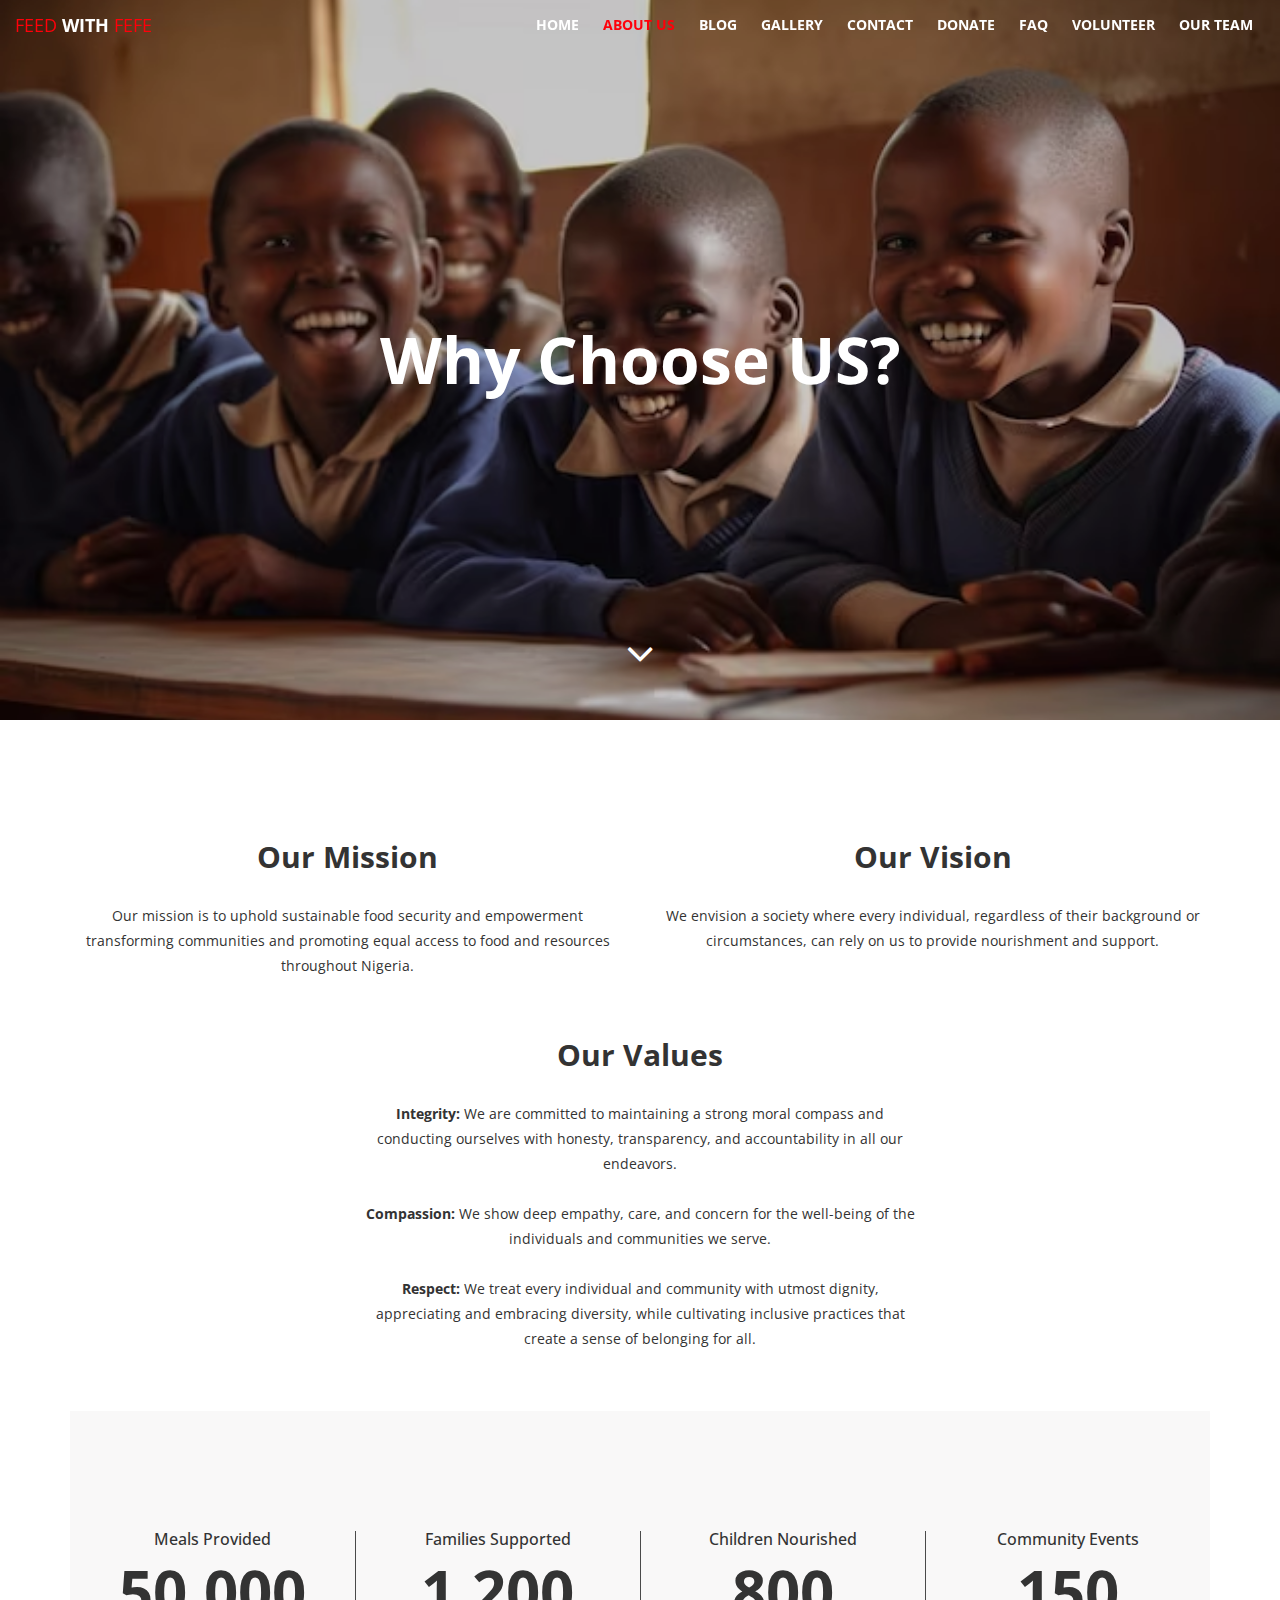
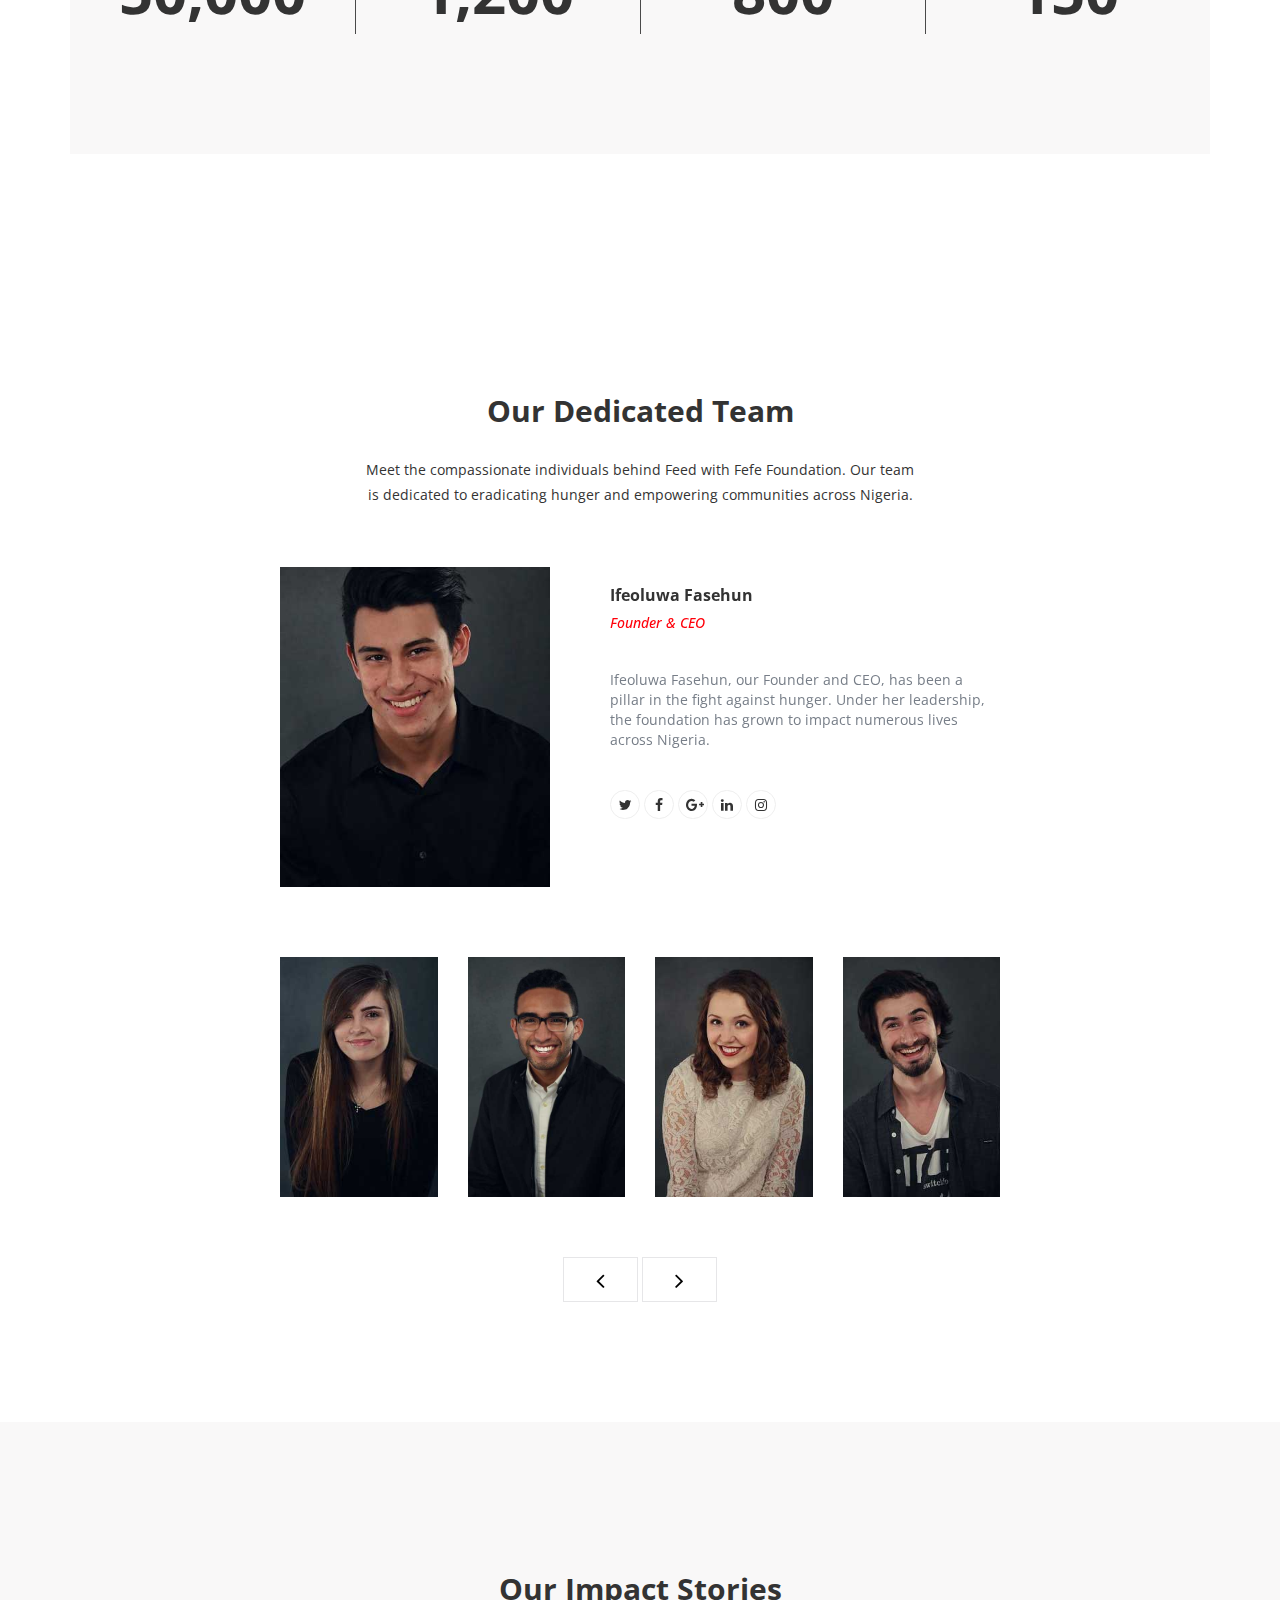
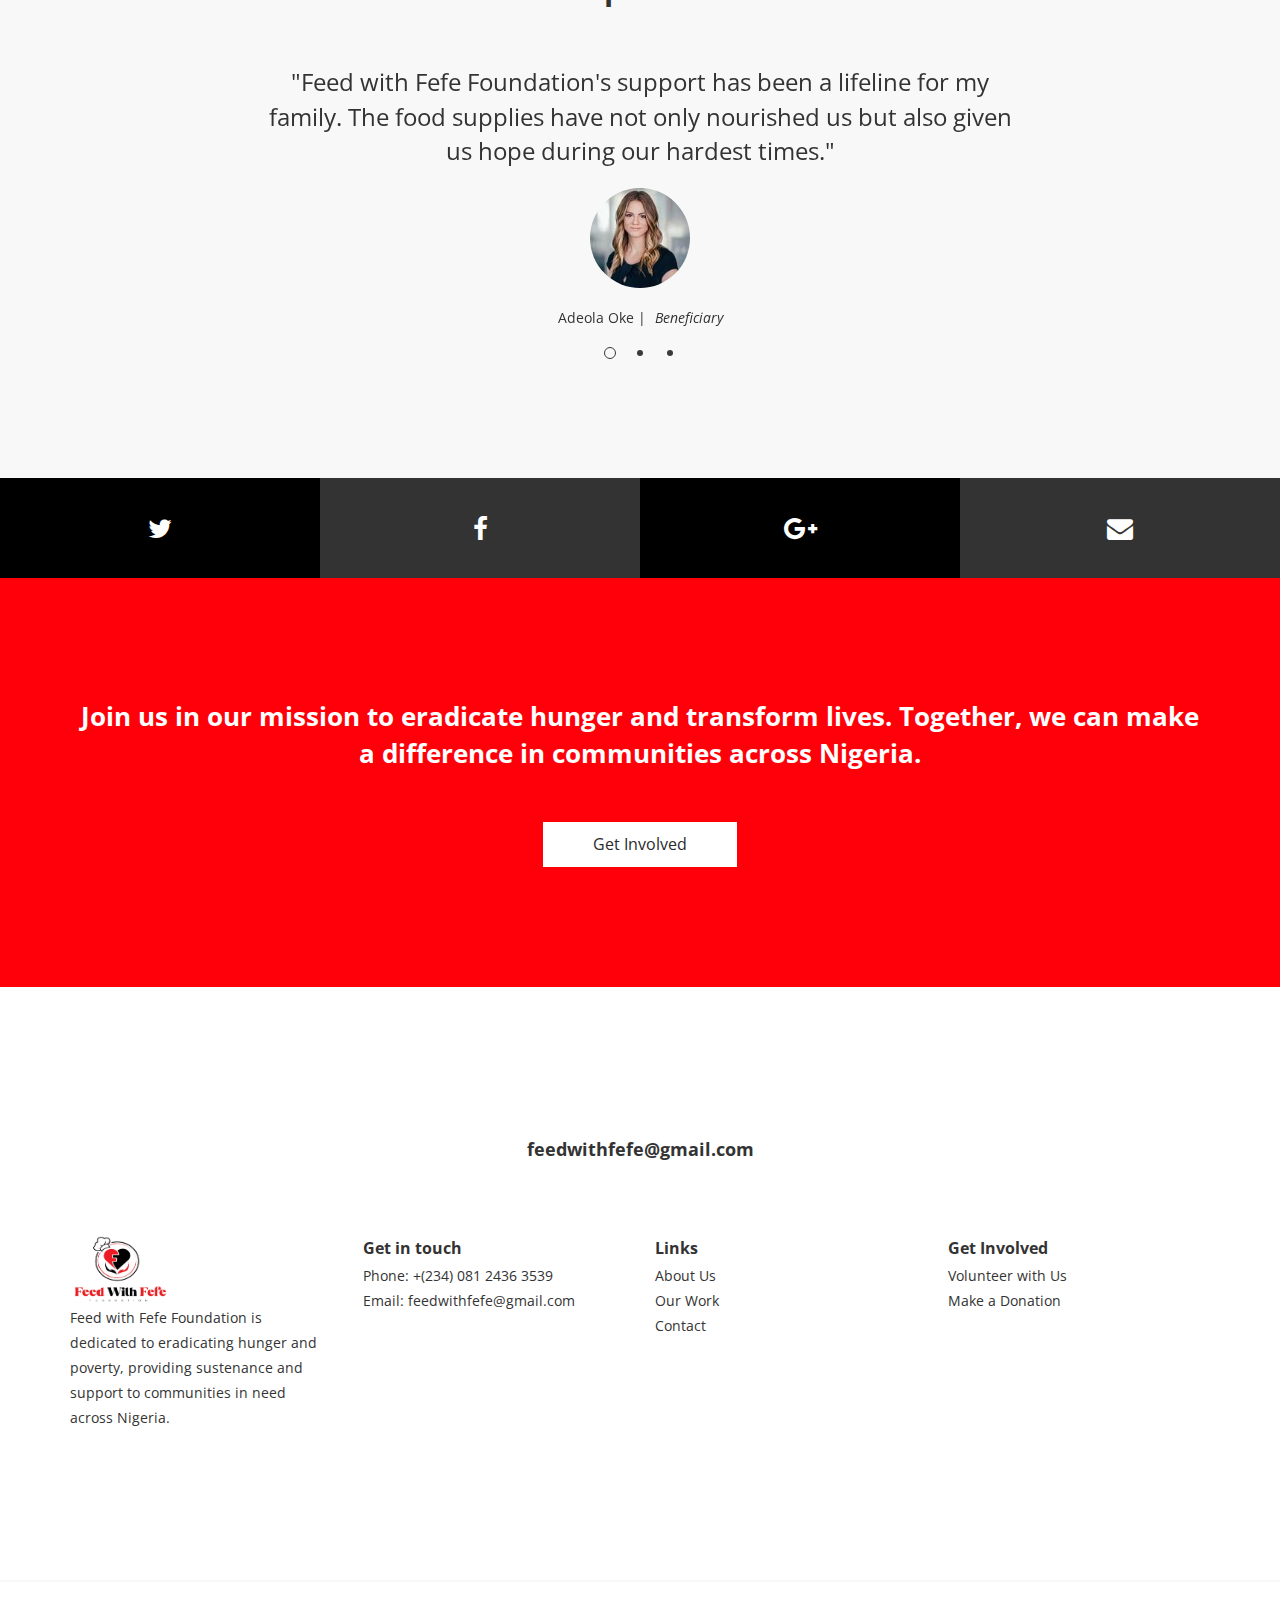
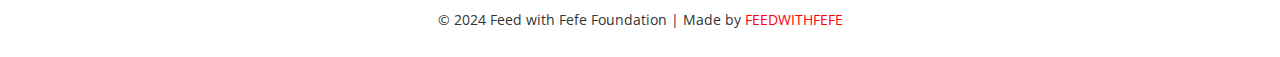
==== about-us.html @ 996eb29f "new file" ====
<!DOCTYPE html>
<html lang="en">

<head>

    <!-- Basic Page Needs
    ================================================== -->
    <meta http-equiv="Content-Type" content="text/html; charset=utf-8">
    <meta http-equiv="X-UA-Compatible" content="IE=edge">

    <title>About Us | FEEDWITHFEFE</title>

    <meta name="description" content="VentureBridge">
    <meta name="keywords" content="html, css, twitter bootstrap, javascript, jquery, responsive">

    <!-- Mobile Specific Metas
    ================================================== -->
    <meta name="viewport" content="width=device-width, minimum-scale=1.0, maximum-scale=1.0">
    <meta name="apple-mobile-web-app-capable" content="yes">

    <!-- Fonts -->
    <link href='http://fonts.googleapis.com/css?family=Open+Sans:400,300,600,700' rel='stylesheet' type='text/css'>
    <link rel="stylesheet" href="http://cdnjs.cloudflare.com/ajax/libs/font-awesome/4.4.0/css/font-awesome.min.css">

    <!-- Favicon
    ================================================== -->
    <link rel="apple-touch-icon" sizes="180x180" href="assets/img/apple-touch-icon.png">
    <link rel="icon" type="image/png" sizes="16x16" href="assets/img/favicon.png">

    <!-- Stylesheets
    ================================================== -->
    <!-- Bootstrap core CSS -->
    <link href="assets/css/bootstrap.min.css" rel="stylesheet">

    <!-- Custom styles for this template -->
    <link href="assets/css/style.css" rel="stylesheet">
    <link href="assets/css/responsive.css" rel="stylesheet">
    <link href="assets/css/colors.css" rel="stylesheet">

    <!-- HTML5 shim and Respond.js IE8 support of HTML5 elements and media queries -->
    <!--[if lt IE 9]>
    <script src="https://oss.maxcdn.com/libs/html5shiv/3.7.0/html5shiv.js"></script>
    <script src="https://oss.maxcdn.com/libs/respond.js/1.4.2/respond.min.js"></script>
    <![endif]-->

</head>

<body>

    <header id="masthead" class="site-header" data-anchor-target=".hero"
        data-top="background: rgba(59,58,54,0); border-bottom-color: rgba(226,226,226,0);"
        data-top-bottom="background: rgba(59,58,54,1); border-bottom-color: rgba(226,226,226,1);">

        <nav id="primary-navigation" class="site-navigation">

            <div class="container-fluid">

                <div class="navbar-header">

                    <a href="index.html" class="site-title yellow-text">Feed <span class="white-text">With </span>
                        Fefe</a>
                </div><!-- /.navbar-header -->


                <div class="main-menu" id="perfect-navbar-collapse">

                    <ul class="nav navbar-nav navbar-right">

                        <li><a href="index.html">Home</a></li>
                        <li class="active"><a href="about-us.html">About Us</a></li>
                        <li ><a href="blog.html">BLOG</a></li>

                        <li ><a href="portfolio.html">gallery</a></li>

                        <li><a href="contact.html">Contact</a></li>
                        <li class=""><a href="donate.html">Donate</a></li>
                        <li class=""><a href="FAQ.html">FAQ</a></li>
                        <li class=""><a href="volunteer.html">Volunteer</a></li>
                        <li class=""><a href="Our-team.html">Our team</a></li>
                     
                    </ul><!-- /.navbar-nav -->

                </div><!-- /.navbar-collapse -->

            </div>

        </nav><!-- /.site-navigation -->

    </header><!-- /#masthead -->

    <div class="hero hero-max-720 hero-about-us background-overlay">

        <div class="hero-text">
            <h1 class="white-text">Why Choose US?</h1>
        </div> <!-- /.hero-text -->
        <div class="hero-arrow">
            <a class="scrollTo" href="#"><i class="fa fa-angle-down" aria-hidden="true"></i></a>
        </div><!-- /.hero-arrow -->

    </div><!-- /.hero -->

    <main id="main" class="site-main">

        <section class="site-section-small section-who-we-are">
            <div class="container">
                <div class="row text-center">
                    <div class="col-sm-6">
                        <h2 class="section-title">Our Mission</h2>
                        <p class="section-text">Our mission is to uphold sustainable food security and empowerment
                            transforming
                            communities and promoting equal access to food and resources throughout Nigeria.
                        </p>
                    </div>

                    <div class="col-sm-6">
                        <h2 class="section-title">Our Vision</h2>
                        <p class="section-text">We envision a society where every individual, regardless of their
                            background or
                            circumstances, can rely on us to provide nourishment and support.</p>
                    </div>
                </div>

                <!-- Values Section -->
                <div class="row text-center">
                    <div class="col-sm-12">
                        <h2 class="section-title">Our Values</h2>
                        <p class="section-text"><strong>Integrity:</strong> We are committed to maintaining a strong
                            moral compass
                            and conducting ourselves with honesty, transparency, and accountability in all our
                            endeavors.<br><br>
                            <strong>Compassion:</strong> We show deep empathy, care, and concern for the
                            well-being of the individuals and communities we serve.<br><br>
                            <strong>Respect:</strong> We treat every individual and community with utmost
                            dignity, appreciating and embracing diversity, while cultivating inclusive practices
                            that create a sense of belonging for all.
                        </p>
                    </div>
                </div>

                <!-- Counters Section -->
                <section class="site-section-small section-counters light-gray-bg text-center">
                    <div class="container-fluid">
                        <div class="row">
                            <!-- Meals Provided -->
                            <div class="col-sm-3 col-xs-6 counter-line">
                                <h4 class="small-title">Meals Provided</h4>
                                <p class="counter" data-to="50000" data-speed="2000">50,000</p>
                            </div><!-- /.counter-item -->
        
                            <!-- Families Supported -->
                            <div class="col-sm-3 col-xs-6 counter-line">
                                <h4 class="small-title">Families Supported</h4>
                                <p class="counter" data-to="1200" data-speed="2000">1,200</p>
                            </div><!-- /.counter-item -->
        
                            <!-- Children Nourished -->
                            <div class="col-sm-3 col-xs-6 counter-line">
                                <h4 class="small-title">Children Nourished</h4>
                                <p class="counter" data-to="800" data-speed="2000">800</p>
                            </div><!-- /.counter-item -->
        
                            <!-- Community Events -->
                            <div class="col-sm-3 col-xs-6 counter-line">
                                <h4 class="small-title">Community Events</h4>
                                <p class="counter" data-to="150" data-speed="2000">150</p>
                            </div><!-- /.counter-item -->
                        </div>
                    </div>
        
        
                </section><!-- /.section-counters -->
        
            </div>
        </section><!-- /.section-who-we-are -->

        <section class="site-section-small section-team">

            <div class="container">

                <div class="text-center">
                    <h3 class="section-title">Our Dedicated Team</h3>
                    <p class="section-text">Meet the compassionate individuals behind Feed with Fefe Foundation. Our
                        team is dedicated to eradicating hunger and empowering communities across Nigeria.</p>
                </div>

                <div class="row">

                    <div class="col-md-8 col-md-offset-2">
                        <div class="carousel carousel-sync one-slide-slider slide" id="oneSlideSlider">
                            <div class="carousel-inner">
                                <div class="item active">
                                    <div class="col-sm-12">
                                        <div class="team-member">
                                            <div class="team-member-img">
                                                <img class="img-carousel" src="assets/img/employee-1.jpg" alt="">
                                            </div><!-- /.team-member-img -->
                                            <div class="team-member-info">
                                                <h4 class="team-member-name">Ifeoluwa Fasehun</h4>
                                                <h5 class="team-member-position">Founder & CEO</h5>
                                                <p class="team-member-text">Ifeoluwa Fasehun, our Founder and CEO, has
                                                    been a pillar in the fight against hunger. Under her leadership, the
                                                    foundation has grown to impact numerous lives across Nigeria.</p>

                                                <div class="social-links">
                                                    <a class="twitter-bg" href="#"><i class="fa fa-twitter"></i></a>
                                                    <a class="facebook-bg" href="#"><i class="fa fa-facebook"></i></a>
                                                    <a class="google-plus-bg" href="#"><i
                                                            class="fa fa-google-plus"></i></a>
                                                    <a class="linkedin-bg" href="#"><i class="fa fa-linkedin"></i></a>
                                                    <a class="instagram-bg" href="#"><i class="fa fa-instagram"></i></a>
                                                </div><!-- /.social-links -->
                                            </div><!-- /.team-member-info -->
                                        </div><!-- /.team-member -->
                                    </div>
                                </div><!-- /.item -->
                                <div class="item">
                                    <div class="col-sm-12">
                                        <div class="team-member">
                                            <div class="team-member-img">
                                                <img class="img-carousel" src="assets/img/employee-2.jpg" alt="">
                                            </div><!-- /.team-member-img -->
                                            <div class="team-member-info">
                                                <h4 class="team-member-name">Chinedu Okoro </h4>
                                                <h5 class="team-member-position">Director of Operations
                                                </h5>
                                                <p class="team-member-text">Oversees day-to-day operations, ensuring
                                                    effective program execution and resource management.</p>
                                                <div class="social-links">
                                                    <a class="twitter-bg" href="#"><i class="fa fa-twitter"></i></a>
                                                    <a class="facebook-bg" href="#"><i class="fa fa-facebook"></i></a>
                                                    <a class="google-plus-bg" href="#"><i
                                                            class="fa fa-google-plus"></i></a>
                                                    <a class="linkedin-bg" href="#"><i class="fa fa-linkedin"></i></a>
                                                    <a class="instagram-bg" href="#"><i class="fa fa-instagram"></i></a>
                                                </div><!-- /.social-links -->
                                            </div><!-- /.team-member-info -->
                                        </div><!-- /.team-member -->
                                    </div>
                                </div><!-- /.item -->
                                <div class="item">
                                    <div class="col-sm-12">
                                        <div class="team-member">
                                            <div class="team-member-img">
                                                <img class="img-carousel" src="assets/img/employee-4.jpg" alt="">
                                            </div><!-- /.team-member-img -->
                                            <div class="team-member-info">
                                                <h4 class="team-member-name">Aisha Bello </h4>
                                                <h5 class="team-member-position"> Head of Community Engagement</h5>
                                                <p class="team-member-text">Fosters relationships with local
                                                    communities,
                                                    coordinates outreach programs, and manages volunteer activities.</p>
                                                <div class="social-links">
                                                    <a class="twitter-bg" href="#"><i class="fa fa-twitter"></i></a>
                                                    <a class="facebook-bg" href="#"><i class="fa fa-facebook"></i></a>
                                                    <a class="google-plus-bg" href="#"><i
                                                            class="fa fa-google-plus"></i></a>
                                                    <a class="linkedin-bg" href="#"><i class="fa fa-linkedin"></i></a>
                                                    <a class="instagram-bg" href="#"><i class="fa fa-instagram"></i></a>
                                                </div><!-- /.social-links -->
                                            </div><!-- /.team-member-info -->
                                        </div><!-- /.team-member -->
                                    </div>
                                </div><!-- /.item -->
                                <div class="item">
                                    <div class="col-sm-12">
                                        <div class="team-member">
                                            <div class="team-member-img">
                                                <img class="img-carousel" src="assets/img/employee-3.jpg" alt="">
                                            </div><!-- /.team-member-img -->
                                            <div class="team-member-info">
                                                <h4 class="team-member-name">Tolu Adeyemi </h4>
                                                <h5 class="team-member-position"> Chief Financial Officer</h5>
                                                <p class="team-member-text">Manages the organization's finances,
                                                    including budgeting, fundraising, and financial planning.</p>
                                                <div class="social-links">
                                                    <a class="twitter-bg" href="#"><i class="fa fa-twitter"></i></a>
                                                    <a class="facebook-bg" href="#"><i class="fa fa-facebook"></i></a>
                                                    <a class="google-plus-bg" href="#"><i
                                                            class="fa fa-google-plus"></i></a>
                                                    <a class="linkedin-bg" href="#"><i class="fa fa-linkedin"></i></a>
                                                    <a class="instagram-bg" href="#"><i class="fa fa-instagram"></i></a>
                                                </div><!-- /.social-links -->
                                            </div><!-- /.team-member-info -->
                                        </div><!-- /.team-member -->
                                    </div>
                                </div><!-- /.item -->
                                <div class="item">
                                    <div class="col-sm-12">
                                        <div class="team-member">
                                            <div class="team-member-img">
                                                <img class="img-carousel" src="assets/img/employee-5.jpg" alt="">
                                            </div><!-- /.team-member-img -->
                                            <div class="team-member-info">
                                                <h4 class="team-member-name"> Ngozi Eze
                                                </h4>
                                                <h5 class="team-member-position">Director of Development and
                                                    Sustainability
                                                </h5>
                                                <p class="team-member-text">ocuses on strategic planning for long-term
                                                    sustainability, including partnerships, development projects, and
                                                    innovative initiatives.
                                                </p>
                                                <div class="social-links">
                                                    <a class="twitter-bg" href="#"><i class="fa fa-twitter"></i></a>
                                                    <a class="facebook-bg" href="#"><i class="fa fa-facebook"></i></a>
                                                    <a class="google-plus-bg" href="#"><i
                                                            class="fa fa-google-plus"></i></a>
                                                    <a class="linkedin-bg" href="#"><i class="fa fa-linkedin"></i></a>
                                                    <a class="instagram-bg" href="#"><i class="fa fa-instagram"></i></a>
                                                </div><!-- /.social-links -->
                                            </div><!-- /.team-member-info -->
                                        </div><!-- /.team-member -->
                                    </div>
                                </div><!-- /.item -->
                            </div><!-- /.carousel-inner -->
                        </div><!-- /.carousel -->
                    </div>

                    <div class="col-md-8 col-md-offset-2 hidden-xs">
                        <div class="carousel carousel-sync four-slides-slider multi-item-carousel slide"
                            data-interval="false" id="fourSlidesSlider">
                            <div class="carousel-inner">
                                <div class="item active">
                                    <div class="col-sm-4 col-md-3">
                                        <img src="assets/img/employee-2.jpg" alt="" class="img-carousel">
                                    </div>
                                </div><!-- /.item -->
                                <div class="item">
                                    <div class="col-sm-4 col-md-3">
                                        <img src="assets/img/employee-3.jpg" alt="" class="img-carousel">
                                    </div>
                                </div><!-- /.item -->
                                <div class="item">
                                    <div class="col-sm-4 col-md-3">
                                        <img src="assets/img/employee-4.jpg" alt="" class="img-carousel">
                                    </div>
                                </div><!-- /.item -->
                                <div class="item">
                                    <div class="col-sm-4 col-md-3">
                                        <img src="assets/img/employee-5.jpg" alt="" class="img-carousel">
                                    </div>
                                </div><!-- /.item -->
                                <div class="item">
                                    <div class="col-sm-4 col-md-3">
                                        <img src="assets/img/employee-1.jpg" alt="" class="img-carousel">
                                    </div>
                                </div><!-- /.item -->
                            </div><!-- /.carousel-inner -->
                        </div><!-- /.multi-item-carousel -->
                    </div>

                    <div class="col-md-12">

                        <div class="multi-item-controls text-center">
                            <a href="#fourSlidesSlider" class="left btn btn-gray-border carousel-control"
                                data-slide="prev"><i class="fa fa-angle-left" aria-hidden="true"></i>
                            </a>
                            <a href="#fourSlidesSlider" class="right btn btn-gray-border carousel-control"
                                data-slide="next"><i class="fa fa-angle-right" aria-hidden="true"></i>
                            </a>
                        </div><!-- /.multi-item-controls -->

                    </div>

                </div>

            </div>

        </section><!-- /.section-team -->


        <section class="site-section section-clients-2 light-gray-bg">
            <div class="container text-center">
                <h3 class="section-title mb-30">Our Impact Stories</h3>
                <div class="row">
                    <div class="section-clients-2-testimonials">
                        <!-- Testimonial 1 -->
                        <div class="col-md-12">
                            <div class="testimonial-content">
                                <p>"Feed with Fefe Foundation's support has been a lifeline for my family. The food supplies have not only nourished us but also given us hope during our hardest times."</p>
                                <img src="assets/img/testimonial-1.jpg" alt="Beneficiary Testimonial">
                                <div class="testimonial-owner">
                                    <p>Adeola Oke |</p>
                                    <p class="italic-text"> Beneficiary</p>
                                </div>
                            </div>
                        </div>
        
                        <!-- Testimonial 2 -->
                        <div class="col-md-12">
                            <div class="testimonial-content">
                                <p>"Volunteering with Feed with Fefe has been an incredibly rewarding experience. Seeing the smiles we bring to children's faces is truly heartwarming."</p>
                                <img src="assets/img/testimonial-2.jpg" alt="Volunteer Testimonial">
                                <div class="testimonial-owner">
                                    <p>Chukwudi Ibe |</p>
                                    <p class="italic-text"> Volunteer</p>
                                </div>
                            </div>
                        </div>
        
                        <!-- Testimonial 3 -->
                        <div class="col-md-12">
                            <div class="testimonial-content">
                                <p>"Partnering with Feed with Fefe has allowed us to extend our reach to more communities. Their dedication to eradicating hunger aligns perfectly with our goals."</p>
                                <img src="assets/img/testimonial-2.jpg" alt="Volunteer Testimonial">
                                <div class="testimonial-owner">
                                    <p>Amara Nwankwo |</p>
                                    <p class="italic-text"> Partner Organization</p>
                                </div>
                            </div>
                        </div>
                    </div><!-- /.testimonials -->
                </div>
            </div>
        </section><!-- /.section-clients-2 -->
        
        <section class="social-networks">

            <div class="container-fluid">

                <div class="row">

                    <a class="white-text black-bg twitter-bg" href="#"><i class="fa fa-twitter"
                            aria-hidden="true"></i></a>
                    <a class="white-text gray-bg facebook-bg" href="#"><i class="fa fa-facebook"
                            aria-hidden="true"></i></a>
                    <a class="white-text black-bg google-plus-bg" href="#"><i class="fa fa-google-plus"
                            aria-hidden="true"></i></a>
                    <a class="white-text gray-bg message-bg" href="#"><i class="fa fa-envelope"
                            aria-hidden="true"></i></a>

                </div>

            </div>

        </section><!-- /.social-networks -->

    </main><!-- /.site-main -->
    <section class="site-section-small section-work-with-us yellow-bg text-center">
        <div class="container">
            <p class="section-title-small white-text mb-50">Join us in our mission to eradicate hunger and transform
                lives. Together, we can make a difference in communities across Nigeria.</p>
                <a class="btn" href="volunteer.html">Get Involved</a>
        </div>
    </section>

    <footer id="colophon" class="site-footer">
        <div class="container">
            <div class="email">
                <a href="mailto:feedwithfefe@gmail.com">feedwithfefe@gmail.com</a>
            </div><!-- /.email -->

            <div class="row">
                <div class="col-md-3 col-xs-6">
                    <div class="mb-xs-20">
                        <img src="assets/images/logo.jpg" style="height: 72px; width: 100px;">
                        <!-- Adjust the image source as needed -->
                        <p class="mb-0">Feed with Fefe Foundation is dedicated to eradicating hunger and poverty,
                            providing sustenance and support to communities in need across Nigeria.</p>
                    </div>
                </div>

                <div class="col-md-3 col-xs-6">
                    <div class="mb-xs-20">
                        <h4 class="small-title">Get in touch</h4>
                        <ul class="list-unstyled">
                            <li>Phone: <a href="tel:+2348124363539">+(234) 081 2436 3539</a></li>
                            <li>Email: <a href="mailto:feedwithfefe@gmail.com">feedwithfefe@gmail.com</a></li>
                            <!-- Include additional contact details if necessary -->
                        </ul>
                    </div>
                </div>

                <div class="col-md-3 col-xs-6">
                    <div class="mb-xs-20">
                        <h4 class="small-title">Links</h4>
                        <ul class="list-unstyled">
                            <li><a href="about-us.html">About Us</a></li>
                            <li><a href="our-work.html">Our Work</a></li>
                            <li><a href="contact.html">Contact</a></li>
                            <!-- Update links as needed -->
                        </ul>
                    </div>
                </div>

                <div class="col-md-3 col-xs-6">
                    <div class="mb-xs-20">
                        <h4 class="small-title">Get Involved</h4>
                        <ul class="list-unstyled">
                            <li><a href="volunteer.html">Volunteer with Us</a></li>
                            <li><a href="donate.html">Make a Donation</a></li>
                        </ul>

                    </div>
                </div>
            </div>
        </div>

        <div class="copyright">
            <p>&copy; 2024 Feed with Fefe Foundation | Made by <a href="/" class="yellow-text">FEEDWITHFEFE</a></p>
        </div><!-- /.copyright -->
    </footer><!-- /.site-footer -->

    <!-- Bootstrap core JavaScript
    ================================================== -->
    <!-- Placed at the end of the document so the pages load faster -->
    <script src="https://ajax.googleapis.com/ajax/libs/jquery/3.1.1/jquery.min.js"></script>
    <script src="assets/js/bootstrap.min.js"></script>
    <script src="assets/js/jquery.slicknav.min.js"></script>
    <script src="assets/js/slick.min.js"></script>
    <script src="assets/js/touchswipe.min.js"></script>
    <script src="assets/js/skrollr.min.js"></script>
    <script src="assets/js/jquery.countTo.min.js"></script>
    <script src="assets/js/script.js"></script>

</body>

</html>
---- assets/css/style.css ----
/*
* Theme Name: BusinessPerfect
* Theme URI: milansavov.com/freebies/businessperfect
* Author: Milan Savov
* Author URI: milansavov.com
* Version: 1.0
* */

/* TABLE OF CONTENT 
*
* - CUSTOM RESETS
    - Buttons
    - Forms
* - ELEMENTS
    - Tabs
    - Accordion
    - Slick Slider
* - LAYOUT
* - HEADER 
    - Site Logo
    - Navigation
* - HERO (BANNER)
* - HOMEPAGE SECTIONS
    - Quote 
    - Featured Works
    - Service 
    - Counter 
    - Team 
    - Clients 
    - Social networks 
* - PAGES
    - ABOUT-US
    - PORTFOLIO
    - PORTFOLIO ITEM
    - BLOG
    - BLOG POST
    - CONTACT
* - FOOTER
*
*/

/* CUSTOM RESETS
================================================== */
a { 
    color: #ffd500;
}

a:focus,
a:hover {
    color: #3B3A36;
    outline: 0 none;
    text-decoration: none;
}

a,
button {
    transition: all 0.25s ease-in-out;
    -moz-transition: all 0.25s ease-in-out;
    -webkit-transition: all 0.25s ease-in-out;
    -o-transition: all 0.25s ease-in-out;
    -ms-transition: all 0.25s ease-in-out;
    cursor: pointer;
}

h1, h2, h3, h4, h5, h6 {
    margin-top: 0;
}

/* 
 * Buttons 
 */
.btn {
    background-color: #fff;
    color: #292a2c;
    font-size: 16px;
    line-height: 45px;
    padding: 0 50px;
    border: 0;
    border-radius: 0;
}

.btn i {
  font-size: 20px;
}

/* btn sizes */
.btn-small {
    font-size: 12px;
    line-height: 24px;
    padding: 0 20px;
}

.btn-medium {
    font-size: 14px;
    line-height: 36px;
    padding: 0 30px;   
}

/* btn colors */
.btn-yellow {
    background-color: #ffd500; 
    color: #fff;
}

.btn-transparent {
    border:1px solid #e6e6e8;
    background: transparent;
}

.btn-yellow-transparent {
    color: #de614b;
    border: 1px solid #de614b;
}

.btn:hover,
.btn:focus {
    background-color: #d5d5d5;
    outline: none;
    box-shadow: none;
}

.btn-yellow-border {
    border: 1px solid #ffd500;
}

.btn.btn-yellow-border:hover,
.btn.btn-yellow-border:focus {
    background-color: #ffd500; 
    color: #fff; 
}

.btn-gray-border {
    border: 1px solid #d5d5d5;
}

.btn.btn-gray-border:hover,
.btn.btn-gray-border:focus {
    background-color: #d5d5d5;  
}


/* 
 * Forms 
 */

 /* Input fields */
.form-control {
    position: relative;
    height: 40px;
    width: 100%;
    padding: 10px;
    margin-bottom: 15px;
    border-radius: 0;
    box-shadow: none;
    background-color: #f9f8f8;
    border: 1px solid #f9f8f8;
    outline: 0 none transparent;
    -webkit-appearance:none;
    transition: border-color 0.25s ease-in-out;
    -moz-transition: border-color 0.25s ease-in-out;
    -webkit-transition: border-color 0.25s ease-in-out;
    -o-transition: border-color 0.25s ease-in-out;
    -ms-transition: border-color 0.25s ease-in-out;
}

textarea {
    min-height: 160px;
    resize: none;
}

.form-control:focus {
    border-color: #ffd500;
    box-shadow: none;
}

.form-horizontal a {
    display: inline-block;
}

input[type=search] + button {
    border: 0;
    background: none;
    position: absolute;
    top: 50%;
    right: 5px;
    transform: translateY(-50%);
    -moz-transform: translateY(-50%);
    -webkit-transform: translateY(-50%);
    -o-transform: translateY(-50%);
    -ms-transform: translateY(-50%);
}

input[type=search] + button:hover,
input[type=search] + button:focus {
    color: #ffd500;
}

/* Checkbox fields */
input[type=checkbox],
input[type=radio] {
    position: absolute;
    visibility: hidden;
    height: auto;
    margin-top: 0;
}

.checkbox {
    margin: 0;
} 

.checkbox + .checkbox,
.radio-btn + .radio-btn {
    margin-top: 15px;
}

.checkbox [type="checkbox"]:not(:checked) + label,
.checkbox [type="checkbox"]:checked + label {
    position: relative;
    padding-left: 30px;
    cursor: pointer;
}

.checkbox [type="checkbox"]:not(:checked) + label:before,
.checkbox [type="checkbox"]:checked + label:before {
    content: '';
    position: absolute;
    left:0; 
    width: 20px; 
    height: 20px;
    background-color: #f9f8f8;
    border: 1px solid #f9f8f8;
    box-shadow: none;
    transition: border-color .2s;
    -webkit-transition: border-color .2s;
    -ms-transition: border-color .2s;
    -o-transition: border-color .2s;
    -ms-transition: border-color .2s;
}

.checkbox [type="checkbox"]:not(:checked) + label:after,
.checkbox [type="checkbox"]:checked + label:after {
    content: '\f00c';
    font-family: 'FontAwesome';
    position: absolute;
    top: 50%;
    left: 3px;
    font-size: 15px;
    color: #ffd500;;
    transform: translateY(-50%);
    -webkit-transform: translateY(-50%);
    -ms-transform: translateY(-50%);
    -o-transform: translateY(-50%);
    -ms-transform: translateY(-50%);
      transition: opacity .2s;
    -webkit-transition: opacity .2s;
    -ms-transition: opacity .2s;
    -o-transition: opacity .2s;
    -ms-transition: opacity .2s;
}

.checkbox [type="checkbox"]:not(:checked) + label:after {
    opacity: 0;
}

.checkbox [type="checkbox"]:checked + label:after {
    opacity: 1;
}

.checkbox [type="checkbox"]:disabled:not(:checked) + label:before,
.checkbox [type="checkbox"]:disabled:checked + label:before {
    box-shadow: none;
    border-color: #bbb;
    background-color: #ddd;
}

.checkbox [type="checkbox"]:disabled:checked + label:after {
    color: #999;
}
.checkbox [type="checkbox"]:disabled + label {
    color: #aaa;
}

.checkbox [type="checkbox"]:checked:focus + label:before,
.checkbox [type="checkbox"]:not(:checked):focus + label:before {
    border: 1px dotted #ffd500;
}

.checkbox [type="checkbox"]:not(:checked) + label:hover:before,
.checkbox [type="checkbox"]:checked + label:hover:before {
    border: 1px solid #ffd500;
}

/* Radiobutton fields */
.radio-btn label {
    font-weight: 400;
}

.radio-btn [type="radio"]:not(:checked) + label,
.radio-btn [type="radio"]:checked + label {
    position: relative;
    padding-left: 30px;
    cursor: pointer;
    margin-bottom: 0;
}

.radio-btn [type="radio"]:not(:checked) + label:before,
.radio-btn [type="radio"]:checked + label:before {
    content: '';
    position: absolute;
    left:0; 
    top: 50%;
    width: 20px;
    height: 20px;
    background-color: #f9f8f8;
    border: 1px solid #f9f8f8;
    border-radius: 50px;
    box-shadow: none;
    transform: translateY(-50%);
    -webkit-transform: translateY(-50%);
    -ms-transform: translateY(-50%);
    -o-transform: translateY(-50%);
    -ms-transform: translateY(-50%);
    transition: border-color .2s;
    -webkit-transition: border-color .2s;
    -ms-transition: border-color .2s;
    -o-transition: border-color .2s;
    -ms-transition: border-color .2s;
}

.radio-btn [type="radio"]:not(:checked) + label:after,
.radio-btn [type="radio"]:checked + label:after {
    content: '';
    position: absolute;
    width: 12px;
    height: 12px;
    top: 50%;
    left: 4px;
    background-color: #ffd500;
    border-radius: 50px;
    transform: translateY(-50%);
    -webkit-transform: translateY(-50%);
    -ms-transform: translateY(-50%);
    -o-transform: translateY(-50%);
    -ms-transform: translateY(-50%);
    transition: opacity .2s;
    -webkit-transition: opacity .2s;
    -ms-transition: opacity .2s;
    -o-transition: opacity .2s;
    -ms-transition: opacity .2s;
}

.radio-btn [type="radio"]:not(:checked) + label:after {
    opacity: 0;
}
.radio-btn [type="radio"]:checked + label:after {
    opacity: 1;
}

.radio-btn [type="radio"]:disabled:not(:checked) + label:before,
.radio-btn [type="radio"]:disabled:checked + label:before {
    box-shadow: none;
    border-color: #bbb;
    background-color: #ddd;
}

.radio-btn [type="radio"]:disabled:checked + label:after {
    color: #999;
}

.radio-btn [type="radio"]:disabled + label {
    color: #aaa;
}

.radio-btn [type="radio"]:checked:focus + label:before,
.radio-btn [type="radio"]:not(:checked):focus + label:before {
    border: 1px dotted #ffd500;
}

.radio-btn [type="radio"]:checked + label:hover:before,
.radio-btn [type="radio"]:not(:checked) + label:hover:before {
    border: 1px solid #ffd500;
}

/* Selectpicker */
.selectpicker-hidden {
    display: none;
    visibility: hidden;
    padding-right: 10px;
}

.selectpicker {
    cursor: pointer;
    position: relative;
    font-size: 16px;
    width: 220px;
    height: 40px;
}

.selectpicker-styled {
    position: absolute;
    top: 0;
    right: 0;
    bottom: 0;
    left: 0;
    padding: 8px 15px;
    background-color: #f9f8f8;
    border: 1px solid #f9f8f8;    
    -moz-transition: all 0.2s ease-in;
    -o-transition: all 0.2s ease-in;
    -ms-transition: all 0.2s ease-in;
    -webkit-transition: all 0.2s ease-in;
    transition: all 0.2s ease-in;
}

.selectpicker-styled:after {
    content: "\f107";
    font-family: "FontAwesome";
    position: absolute;
    top: 50%;
    right: 10px;
    transform: translateY(-50%);
    -moz-transform: translateY(-50%);
    -webkit-transform: translateY(-50%);
    -o-transform: translateY(-50%);
    -ms-transform: translateY(-50%);
}

.selectpicker-styled:hover,
.selectpicker-styled:active, 
.selectpicker-styled.active {
    border-color: #ffd500;
}

.selectpicker-styled:active:after,
.selectpicker-styled.active:after {
    content: "\f106";
}

.selectpicker-options {
    display: none;
    position: absolute;
    top: 100%;
    right: 0;
    left: 0;
    z-index: 999;
    margin: 0;
    padding: 0;
    list-style: none;
    background-color: #f9f8f8;
}

.selectpicker-options li {
    padding: 12px 15px;
    border: 1px solid #ffd500;
    border-top: 0; 
    -moz-transition: all 0.15s ease-in;
    -o-transition: all 0.15s ease-in;
    -ms-transition: all 0.15s ease-in;
    -webkit-transition: all 0.15s ease-in;
    transition: all 0.15s ease-in;
}

.selectpicker-options li:hover {
    color: #ffd500;
    border-color: #ffd500;
}

/* ELEMENTS
================================================== */
/*  Tabs  */
.tab-style {
    border-bottom: none;
}

.tab-style + .tab-content {
    padding: 15px;
    background-color: #f9f8f8;
}

.nav-tabs.tab-style > li.active > a {
    background-color: #ffd500;
    border: 1px solid #ffd500;
}

.nav-tabs.tab-style > li > a {
    position: relative;
    color: #333333;
    margin-right: 0;
    background-color: #f9f8f8;
    border: 1px solid #f9f8f8;
    border-radius: 0;
}

.nav-tabs.tab-style > li + li {
    margin-left: 10px;
}

.nav-tabs.tab-style > li > a:hover {
    border-color: #ffd500;
}

/* Accordion */
.accordion.panel-group {
    margin-bottom: 0;
}

.accordion.panel-group .panel + .panel {
    margin-top: 0;
}

.accordion .panel {
    border: 0;
    box-shadow: none;
}

.accordion .collapsed {
    height: auto;
}

.accordion .panel-heading {
    background-color: transparent;
    padding: 0;
}

.accordion .panel-heading a {
    display: inline-block;
    position: relative;
    width: 100%;
    padding: 10px 40px 10px 15px;
    color: #333;
    background-color: #ffd500;
}

.accordion .panel-heading a.collapsed {
    background-color: #f9f8f8;
}

.accordion .panel-heading a.collapsed:hover,
.accordion.accordion-gray .panel-heading a.collapsed:hover{
    background-color: #ffd500;   
}

.accordion .panel-heading a.collapsed::after {
  content: "\f107";
}

.accordion .panel-heading a::after {
  font-family: "FontAwesome";
  content: "\f106";
  position: absolute;
  top: 50%;
  right: 15px;
  transform: translateY(-50%);
  -moz-transform: translateY(-50%);
  -o-transform: translateY(-50%);
  -ms-transform: translateY(-50%);
  -webkit-transform: translateY(-50%);
}

.accordion .panel-group .panel-heading + .panel-collapse > .panel-body,
.accordion .panel-default > .panel-heading + .panel-collapse > .panel-body {
  background-color: #f9f8f8;
  border: none;
}

/* Accordion-gray */
.accordion.accordion-gray  .panel-heading a {
  color: #fff;
}

.accordion.accordion-gray .panel-heading a.collapsed {
  background-color: #3B3A36;
}

/* Slider */
.slick-slider {
  position: relative;
  display: block;
  box-sizing: border-box;
  -webkit-user-select: none;
     -moz-user-select: none;
      -ms-user-select: none;
          user-select: none;
  -webkit-touch-callout: none;
  -khtml-user-select: none;
  -ms-touch-action: pan-y;
      touch-action: pan-y;
  -webkit-tap-highlight-color: transparent;
}

.slick-list {
  position: relative;
  display: block;
  overflow: hidden;
  margin: 0;
  padding: 0;
}

.slick-list:focus {
  outline: none;
}

.slick-list.dragging {
  cursor: pointer;
  cursor: hand;
}

.slick-slider .slick-track,
.slick-slider .slick-list  {
  -webkit-transform: translate3d(0, 0, 0);
     -moz-transform: translate3d(0, 0, 0);
      -ms-transform: translate3d(0, 0, 0);
       -o-transform: translate3d(0, 0, 0);
          transform: translate3d(0, 0, 0);
}

.slick-track {
  position: relative;
  top: 0;
  left: 0;
  display: block;
}
.slick-track:before,
.slick-track:after {
  display: table;
  content: '';
}

.slick-track:after {
  clear: both;
}

.slick-loading .slick-track {
  visibility: hidden;
}

.slick-slide {
  display: none;
  float: left;
  height: 100%;
  min-height: 1px;
}

[dir='rtl'] .slick-slide {
    float: right;
}

.slick-slide img {
    display: block;
}

.slick-slide.slick-loading img {
    display: none;
}

.slick-slide.dragging img {
    pointer-events: none;
}

.slick-initialized .slick-slide {
    display: block;
}

.slick-loading .slick-slide {
    visibility: hidden;
}

.slick-vertical .slick-slide{
  display: block;
  height: auto;
  border: 1px solid transparent;
}

/* Dots */
.slick-dots {
  position: absolute;
  bottom: -25px;
  display: block;
  width: 100%;
  padding: 0;
  margin: 0;
  list-style: none;
  text-align: center;
}
.slick-dots li {
  position: relative;
  display: inline-block;
  width: 20px;
  height: 20px;
  margin: 0 5px;
  padding: 0;
  cursor: pointer;
}

.slick-dots li button {
  font-size: 0;
  line-height: 0;
  display: block;
  width: 20px;
  height: 20px;
  padding: 5px;
  cursor: pointer;
  color: transparent;
  border: 0;
  outline: none;
  background: transparent;
}

.slick-dots li button:hover,
.slick-dots li button:focus {
  outline: none;
}

/* LAYOUT
================================================== */
html, body {
  width: 100%;
  height: 100%;
  margin: 0;
  padding: 0;
  font-family: 'Open Sans', sans-serif;
}

/* Background colors */
.gray-bg {
  background-color: #eee;
}

.yellow-bg {
  background-color: #ffd500;  
}

.black-bg {
  background-color: #000;
}

.light-gray-bg {
  background-color: #f9f8f8;
}

.transparent-bg {
  background: transparent;
}

/* Hover backgrounds socials */
a.twitter-bg:hover {
  background-color: #55acee;
  border-color: #55acee; 
}

a.facebook-bg:hover{
  background-color: #3b5998;
  border-color: #3b5998;
}

a.google-plus-bg:hover{
  background-color: #dd4b39;
  border-color: #dd4b39;
} 

a.message-bg:hover {
  background-color: #ff6600;
}

a.linkedin-bg:hover {
  background-color: #007bb5;
  border-color: #007bb5;
}

a.instagram-bg:hover {
  background-color: #125688;
  border-color: #125688;
}

a.white-text:hover {
  color: #333; 
} 

/* Text colors */
.white-text {
  color: #fff;
}

.gray-text {
  color: #333;
}

.yellow-text {
  color: #ffd500;  
}

/* Text styles */
.italic-text {
  font-style: italic;
}

.serif-text {
  font-family: 'Times new roman', serif;
  font-size: 26px;
  margin: 0;
}

/* Breadcrumb */
.breadcrumb {
  border-radius: 0;
  background-color: transparent;
  padding-left: 0px;
}

.breadcrumb li a {
  color: #777e88;
}

.breadcrumb li a:hover {
  text-decoration: underline;
}

.breadcrumb .active {
  color: #ffd500;
}

/* Pagination */
.pagination {
  margin: 0;
  vertical-align: middle;
}

.pagination > li > a {
  border: none;
  color: #292a2c;
  background-color: #f9f8f8;
  padding: 10px 15px;
  font-size: 12px;
}

.pagination > li + li > a {
  margin-left: 5px;
}

.pagination > li.active > a,
.pagination > li > a:hover,
.pagination > li.active > a:hover {
  background-color: #ffd500;
  color: #fff;
}

.pagination > li:first-child > a {
  border-top-left-radius: 0;
  border-bottom-left-radius: 0;
}

.pagination > li:last-child > a {
  border-top-right-radius: 0;
  border-bottom-right-radius: 0;
}

.pagination > li.more > a {
  margin-left: 0;
  padding: 10px 5px;
  pointer-events: none;
  background-color: transparent;
}

.pagination > li.more + li > a {
  margin-left: 0;
}

/* small-title */
.small-title {
  font-size: 16px;
  margin: 0;
}

/* blockquote */
blockquote {
  padding: 0;
  border: 0;
  font-family: 'Times new roman'; 
}

/* Margin and padding resets */
.mb-0 {margin-bottom: 0px!important;}
.mb-10 {margin-bottom: 10px;}
.mb-30 {margin-bottom: 30px!important;}
.mb-50 {margin-bottom: 50px!important;}
.mb-120 {margin-bottom: 120px!important;}
.my-90 {margin: 90px 0;}
.pb-80 {padding-bottom: 80px!important;}
.pl-100 {padding-left: 100px;}

/* HEADER
================================================== */
.site-header {
  padding: 10px 0;
  background-color: rgba(59,58,54,0);
  position: fixed;
  width: 100%;
  border-bottom: 1px solid rgba(226,226,226,0);
  z-index: 3;
}

.site-header-fill {
  background-color: rgba(59,58,54,1);    
  border-bottom: 1px solid rgba(226,226,226,1);
}

/* Site-logo */
.site-title {
  text-transform: uppercase;
  font-size: 18px;
  line-height: 30px;
}

.site-title span {
  font-weight: 700;
}

.site-title a:hover {
  color: #fff;
}

.site-title.yellow-text:hover  {
  color: #ffd500;   
}

/* Navigation */
.navbar-nav.navbar-right {
  margin-right: 0;
}

.navbar-nav > li > a,
.slicknav_nav > li > a {
  line-height: 30px;
  padding: 0 5px ;
  margin:  0 7px;
  font-weight: 700;
  text-transform: uppercase;
  color: #fff;
}

.navbar-nav > li > a:hover,
.navbar-nav > li.active > a,
.navbar-collapse li a:hover,
.dropdown.open > a, 
.dropdown-menu a:hover, 
.dropdown:hover > a, 
.dropdown-menu>li>a:focus,
.dropdown-menu li a:hover,
.slicknav_nav li.active > a,
.slicknav_nav .dropdown.active > a a,
.slicknav_nav .active .active a {
  color: #ffd500;  
}

.slicknav_nav > li > a .slicknav_arrow {
  color: #fff;
}

.dropdown-menu li.active a,
.dropdown-menu li.active a:hover {
  background-color: transparent;
  color: #ffd500;    
}

.navbar-nav > li > a:hover,
.navbar-nav > li > a:focus,
.nav .open > a, 
.nav .open > a:focus, 
.nav .open > a:hover,
.navbar-collapse li a:hover, 
.dropdown-menu a:hover, 
.dropdown:hover > a, 
.dropdown-menu>li>a:focus,
.dropdown-menu li a:hover  {
  background-color: transparent;
}

.dropdown-menu {
  display: block;
  opacity: 0;
  visibility: hidden;
  border-radius: 0;
  border: 0;
  border-top: 5px solid #ffd500; 
  transition: all 0.2s;
  -moz-transition: all 0.2s;
  -webkit-transition: all 0.2s;
  -o-transition: all 0.2s;
  -ms-transition: all 0.2s;
  -webkit-transition-delay: 0.3s; 
  transition-delay: 0.3s;
}

.navbar-nav > li > .dropdown-menu {
  margin-top: 10px;
}

.navbar-nav li a:hover + .dropdown-menu,
.dropdown-menu:hover {
  opacity: 1;
  visibility: visible;
}

.dropdown-menu li a {
  padding: 5px 15px;
}

/* HERO
================================================== */
.hero {
  background: url(../images/kids.jpg) center no-repeat;
  height: 100%;
  width: 100%;
  display: table;
  position: relative;
  background-size: cover;
}

.hero-max-720 {
  max-height: 720px;
}

.hero-about-us {
 background: url(../img/about-us.jpg) center no-repeat / cover; 
}

.hero-contact {
 background: url(../img/contact.jpg) center no-repeat / cover; 
}

.hero-ui-elements {
 background: url(../img/ui-elements.jpg) center no-repeat / cover; 
}

.background-overlay:before {
  content: '';
  background-color: rgba(0,0,0,0.2);
  height: 100%;
  width: 100%;
  position: absolute;
  top: 0;
  left: 0;
  z-index: 0;
}

.hero-text {
  color: #fff;
  display: table-cell;
  vertical-align: middle;
  position: relative;
}

.hero-text h1 {
  max-width: 790px;
  width: 100%;
  padding: 0 15px;
  font-size: 64px;
  font-weight: 700;
  text-align: center;
  margin: 0 auto;
}

.hero-text span {
  position: relative;
  display: inline-block;
  padding-bottom: 20px;
}

.hero-arrow {
  position: absolute;
  bottom: 5%;
  left: 50%;
  transform: translateX(-50%);
  -moz-transform: translateX(-50%);
  -webkit-transform: translateX(-50%);
  -o-transform: translateX(-50%);
  -ms-transform: translateX(-50%);
}

.hero-arrow a {
  color: #fff;
  font-size: 44px;
}

.hero-arrow a:hover {
  color: #ffd500; 
}

/* SITEMAIN
================================================== */
.site-main {
  position: relative;
}

/* site-section */
.site-section {
  padding: 150px 0;
}

.site-section-small {
  padding: 120px 0;
}

.section-title {
  position: relative;
  font-size: 30px;
  font-weight: 700;
  padding: 0 0 30px 0;
  margin: 0;
}

.section-title-big {
  font-size: 64px;
  margin:0 0 60px 0;
  font-weight: 700;
}

.section-title-small {
  font-size: 26px;
  margin: 0 0 10px 0;
  font-weight: 700;
}

.section-text {
  line-height: 25px;
  max-width: 550px;
  margin: 0 auto 60px;
}

/* PAGES
================================================== */

/*
 * HOMEPAGE
 */

/* Section: Quote */
.quote {
  font-size: 18px;
  margin: 0 auto;
  max-width: 750px;
}

.quote-owner {
  font-weight: 700;
  margin-top: 20px;
  margin-bottom: 0;
}

/* Section: Works */
.section-works .col-md-12 {
	padding: 0 7.5px;
}

.section-works .row {
	margin: 0 -7.5px;
}

.section-works .col-xs-6 {
  padding-left: 7.5px;
  padding-right: 7.5px;
  height: 400px;
}

.section-works .container-fluid {
  padding: 0 7.5px;
}

.multi-item-controls {
  margin: 60px 0;
  height: 45px;
}

.multi-item-controls .carousel-control {
  background-image: none;
  position: relative;
  display: inline-block;
  width: 75px;
  height: 45px;
  padding: 0;
  opacity: 1;
}

.multi-item-controls .carousel-control i {
  line-height: 45px;
  font-size: 24px;
  color: #000;
  text-shadow: none;
}

.multi-item-carousel .cloneditem-1,
.multi-item-carousel .cloneditem-2,
.multi-item-carousel .cloneditem-3 {
display: none;
}

.img-carousel {
  display: block;
  width: 100vw;
  height: 100vh;
  max-width: 100%;
  max-height: 100%;
  object-fit: cover;
}

/* Section: Service */
.service {
  position: relative;
}

.service-content {
  padding-left: 80px;
}

.service + .service {
  margin-top: 50px;
}

.service p:last-child {
  margin-bottom: 0;
}

.service-icon {
  position: absolute;
  height: 65px;
  width: 65px;
  text-align: center;
  background-color: #f9f8f8;
  border-radius: 50%;
}

.service-icon .fa {
  font-size: 30px;
  line-height: 65px;
  color: #ffd500;
}

.service-title {
  margin: 0 0 20px;
  font-weight: 700;
  font-size: 16px;
}

/* Section: Counter */
.counter-line:after{
  content: '';
  position: absolute;
  left: 0;
  top: 0;
  height: 100%;
  width: 1px;
  background-color: #4a4a4a;
}

.counter-line:first-child:after {
  content: none;
}

.counter {
  font-size: 60px;
  font-weight: 700;
  margin: 0;
}

/* Section: Team */
.four-slides-slider .col-md-3 {
  height: 240px;
}

.one-slide-slider {
  margin-bottom:  70px;
}

.team-member {
  width: 100%;
}

.team-member-img {
  height: 320px;
  float: left;
  max-width: 270px;
  width: 100%;
}

.team-member-img-1 {
  background: url(../img/employee-1.jpg) no-repeat;
}

.team-member-info {
  padding:20px 0 0 330px;
}

.team-member-name {
  font-weight: 700;
  font-size: 16px;
  margin-top: 0;
}

.team-member-position {
  color: #ffd500; 
  font-style: italic;
}

.team-member-text {
  margin: 40px 0;
  color: #777e88;
}

.social-links a {
  line-height: 30px;
  padding: 4px 7px;
  font-size: 14px;
  color: #333;
  border: 1px solid #eeeeee;
  border-radius: 50px;
}

.social-links a:hover {
  color: #fff;
}

.social-links a i {
  width: 14px;
  text-align: center;
}

.section-team .multi-item-controls {
  margin-bottom: 0;
}

/* Section: Clients */
.testimonials.slick-dotted.slick-slider {
  margin-bottom: 0;
}

.testimonial {
  padding: 25px;
  background-color: #fff;
}

.testimonial-content {
  min-height: 134px;
  padding: 10px 0 25px 170px;
  position: relative;
}

.testimonial-1 {
  background: url(../img/testimonial-1.jpg) no-repeat;
}

.testimonial-2 {
  background: url(../img/testimonial-2.jpg) no-repeat;
}

.testimonial-owner {
  position: absolute;
  bottom: 10px;
}

.testimonial-owner p {
  margin: 0;
  display: inline-block;
}

.testimonial-owner p:last-child {
  margin-left: 5px;
}

.slick-dots {
  top: -80px;
  bottom: 0;
  height: 20px;
}

.slick-dots li button {
  border-radius: 50%;
  background-color: #fff;
  height: 6px;
  width: 6px;
  padding: 3px;
  position: absolute;
  top: 50%;
  left: 50%;
  transform: translate(-50%,-50%);
  -webkit-transform: translate(-50%,-50%);
  -moz-transform: translate(-50%,-50%);
  -o-transform: translate(-50%,-50%);
  -ms-transform: translate(-50%,-50%);
}

.light-gray-bg .slick-dots li button {
  background-color: #3B3A36;
}

.slick-dots li button:before {
  display: none;
}

.slick-dots li.slick-active button,
.slick-dots li:not(.slick-active):hover button {
  padding: 5px;
  border: 1px solid #fff;
  background-color: transparent;
}

.light-gray-bg .slick-dots li.slick-active button,
.light-gray-bg .slick-dots li:not(.slick-active):hover button {
  border: 1px solid #3B3A36;
  background-color: transparent;
}

/* Section: Social networks  */ 
.social-networks a {
  line-height: 100px; 
  text-align: center;
  width: 25%;
  float: left;
  font-size: 26px;
}

.social-networks a:hover {
  color: #fff;
}

/*
 * ABOUT-US
 */

/* Section: We-are-creative */ 
.section-we-are-creative .col-sm-6 {
  padding: 0;
  height: 720px;
}

.section-we-are-creative .img-carousel {
  height: 100%;
}

.project-content {
  padding:0 15px 0 100px;
  position: absolute;
  top: 50%;
  transform: translateY(-50%);
  -webkit-transform: translateY(-50%);
  -moz-transform: translateY(-50%);
  -o-transform: translateY(-50%);
  -ms-transform: translateY(-50%);
}

.project-content h2,
.project-content p {
  max-width: 500px;
  width: 100%;
}

/* Section: clients-2 */ 
.section-clients-2 .testimonial-content {
  margin: 0 auto;
  padding: 0;
  max-width: 750px;
  width: 100%;
  height: 100%;
  text-align: center;
}

.section-clients-2 .testimonial-content > p {
  font-size: 24px;
}

.testimonial-content img {
  height: 100px;
  width: 100px;
  margin: 20px auto 0;
  border-radius: 50%;
}

.section-clients-2 .testimonial-owner {
  position: relative;
  bottom: 0;
  margin-top: 20px;
}

.section-clients-2 .slick-dots {
  top: auto;
  bottom: -35px;
}

/*
 * PORTFOLIO
 */

/* Section: Portfolio */
.col-lg-fifth {
  display: flex;
  justify-content: center;
  flex-direction: column;
}

.portfolio .col-sm-4,
.portfolio .col-xs-6 {
  height: 300px;
  padding: 0;
}

.portfolio-sorting  {
  margin-bottom: 60px;
}

.portfolio-sorting .btn {
  line-height: normal;
  width: auto;
  padding: 8px 12px;
  text-transform: uppercase;
  font-size: 10px;
}

.portfolio-sorting .btn + .btn {
  margin-left: 15px;
}

.portfolio-sorting .active,
.portfolio-sorting .btn:active {
  background-color: #ffd500; 
  border-color: #ffd500; 
  color: #fff;
  box-shadow: none;
}

.col-lg-fifth a {
  height: 300px;
  position: relative;
}

.portfolio-info::before {
  position: absolute;
  top: 50%;
  bottom: 50%;
  left: 100%;
  right: 100%;
  height: 2px;
  content: '';
  opacity: 0;
  transition: all 0.4s;
  -webkit-transition: all 0.4s;
  -moz-transition: all 0.4s;
  transition-delay: 0.6s;
  -webkit-transition-delay: 0.6s;
  -moz-transition-delay: 0.6s;
}

.portfolio-link:hover .portfolio-info::before {
  background: #ffffff;
  left: 0;
  right: 0;
  opacity: 1;
}

.portfolio-info-top,
.portfolio-info-bottom {
  height: 50%;
  overflow: hidden;
  width: 100%;
  position: absolute;
  left: 0;
  top: 0;
}

.portfolio-info-bottom {
  bottom: 0;
  top: auto;
}

.portfolio-link h3,
.portfolio-link p {
  margin: 0;
  padding: 20px;
  opacity: 0;
  position: absolute;
  top: 0;
  width: 100%;
  left: 0;
  -webkit-transition: opacity 0.45s, -webkit-transform 0.45s;
  transition: opacity 0.45s,-webkit-transform 0.45s, -moz-transform 0.45s, -o-transform 0.45s, transform 0.45s;
}

.portfolio-link h3 {
  text-align: center;
  display: inline-block;
  font-weight: 300;
  text-transform: uppercase;
  bottom: 0;
  color: #fff;
  background: rgba(0, 0, 0, 0.5);
  transform: translate3d(50%, 0%, 0);
  -moz-transform: translate3d(50%, 0%, 0);
  -webkit-transform: translate3d(50%, 0%, 0);
  -o-transform: translate3d(50%, 0%, 0);
  -ms-transform: translate3d(50%, 0%, 0);

}

.portfolio-link p {
  display: block;
  bottom: 0;
  text-align: left;
  font-weight: 300;
  top: 0%;
  background: #ffffff;
  transform: translate3d(-50%, 0%, 0);
  -moz-transform: translate3d(-50%, 0%, 0);
  -webkit-transform: translate3d(-50%, 0%, 0);
  -o-transform: translate3d(-50%, 0%, 0);
  -ms-transform: translate3d(-50%, 0%, 0);
}

.portfolio-link img {
  opacity: 1;
  -webkit-transition: opacity 0.35s;
  transition: opacity 0.35s;
}

.portfolio-link:hover img {
  opacity: 0.7;
}

.portfolio-link:hover h3,
.portfolio-link:hover p {
  transform: translate3d(0%, 0%, 0);
  -moz-transform: translate3d(0%, 0%, 0);
  -webkit-transform: translate3d(0%, 0%, 0);
  -o-transform: translate3d(0%, 0%, 0);
  -ms-transform: translate3d(0%, 0%, 0);
  opacity: 1;
}

/*
 * PORTFOLIO ITEM
 */

/* Section: Portfolio-item */
#PortfolioItemSlider {
 margin-bottom: 0;
}

.portfolio-date-cat-cl li {
  line-height: 20px;
}

#PortfolioItemSlider img.img-carousel {
  height: 640px;
}

#PortfolioItemSlider .slick-dots {
  top: auto;
  bottom: 20px;
}

.section-portfolio-item .small-title,
.social-links .small-title {
  font-size: 20px;
  font-weight: 700;
  text-transform: uppercase;
}

/*
 * BLOG
 */

/* Section: Blog */
.post-title {
  font-size: 24px;
  font-weight: 700;
  color: #333;
}

.post-img {
  max-height: 420px;
}

a.post-title:hover,
.blog-post > a:hover + .post-content .post-title {
  color: #ffd500;
}

.post-meta {
  margin-top: 15px;
}

.post-meta li {
  display: inline-block;
  position: relative;
}

.post-meta li + li {
  padding-left: 10px;
}

.post-meta li + li:before {
  content: '';
  padding: 2px;
  border-radius: 50px;
  background-color: #777e88;
  position: absolute;
  left: 2px;
  top: 50%;
  transform: translateY(-50%);
  -moz-transform: translateY(-50%);
  -webkit-transform: translateY(-50%);
  -o-transform: translateY(-50%);
  -ms-transform: translateY(-50%);
}

.post-meta li a {
  color: #333;
}

.post-meta li a:hover {
  color: #ffd500;;
} 

.post-info {
  max-width: 40%;
  float: left;
  padding-right: 30px;
  display: inline-block;
}

.post-content .section-text {
  max-width: 100%;
  margin-bottom: 10px;
}

.post-img-slider .slick-dots{
  top: auto;
  bottom: 28px;
}

.post-content {
  margin: 25px 0 60px 0;
}

.col-md-12:last-child .post-content {
  margin-bottom: 0;
}

/* 
 * Sidebar
 */
.widget + .widget {
  margin-top: 40px;
}

.widget-title {
  font-weight: 700;
}

/* Search-form */
.search-form  {
  position: relative;
}

.search-form input {
  margin-bottom: 0;
}

/* Categories */
.widget-categories li {
  margin-top: 15px;
}

.widget-categories li a {
  color: #777e88;
}

.widget-categories li a:hover {
  padding-left: 10px;
  color: #ffd500;
}

/* Latest-posts */
.widget-latest-posts {
  position: relative;
}

.posts-list li {
  min-height: 70px;
}

.posts-list li + li {
  margin-top: 30px;
}

.widget-thumb {
  position: absolute;
  left: 0;
  height: 70px;
  width: 70px;
}

 .widget-post-info {
  padding-left: 90px;
}

.widget-post-title {
  font-size: 14px;
  color: #333;
  line-height: 20px;
  transition: all 0.25s ease-in-out;
  -moz-transition: all 0.25s ease-in-out;
  -webkit-transition: all 0.25s ease-in-out;
  -o-transition: all 0.25s ease-in-out;
  -ms-transition: all 0.25s ease-in-out;
}

.widget-post-date {
  font-size: 12px;
  color: #333;
  margin: 10px 0 0 0;
}

.posts-list li a:hover .widget-post-title {
  color: #ffd500;
}

/* Tags */ 
.widget-tags ul li {
  display: inline-block;
  margin-bottom: 5px
}

.widget-tags ul li a {
  display: block;
  background-color: #f9f8f8;
  color: #292a2c;
  padding: 10px;
  font-size: 12px;
}

.widget-tags ul li a:hover {
  background-color: #ffd500;
  color: #fff;
}

/*
 * BLOG POST
 */

/* Section: Blog post  */
.post-information {
  position: relative;
  padding: 20px;
  margin-top: 70px;
  border: 1px solid #eee;
}

.post-comment {
  position: relative;
  margin-top: 40px;
}

.post-information img,
.post-comment img{
  float: left;
  height: 70px;
  width: 70px;
  border-radius: 50px;
}

.post-information-content,
.post-comment-content {
  padding-left: 95px;
  padding-top: 5px;
}

.post-author-name,
.post-comment-author-name {
  color: #000;
  font-weight: 700;
  margin-bottom: 5px;
}

.post-comment-author-name {
  display: inline-block;
}

.post-author-position {
  color: #777e88;
  font-style: italic;
  margin-bottom: 20px;
}

.post-comments {
  margin-top: 70px;
}

.post-comments h3 {
  font-weight: 700;
  margin-bottom: 30px;
}

.post-comment-date {
  display: inline-block;
  font-size: 12px;
  margin-left: 10px;
}

.comment {
  margin: 15px 0;
}

.replied{
  margin-left: 30px;
}

/* Leave a comment */
.leave-comment {
  margin-top: 60px;
}

/*
 * CONTACT
 */

/* Section: contact-us */
.section-contact-us .site-section-small {
  position: relative;
  height: 600px;
}

.get-in-touch {
  position: absolute;
  left: 20%;
}

.get-in-touch p {
  max-width: 560px;
  width: 100%;
}

.get-in-touch a:hover {
  text-decoration: underline;
}

.get-in-touch li {
  line-height: 20px;
}

/* contact-form */ 
.contact-form {
  max-width: 770px;
  width: 100%;
  padding: 0 15px;
}

/* Section: map */
.section-map {
  height: 500px;
  width: 100%
}

/* FOOTER
================================================== */
.site-footer {
  padding-top: 150px;
  background: #fff;
  position: relative;
}

.site-footer .row {
  margin-top: 70px;
  margin-bottom: 150px;
}

.email {
  text-align: center;
}

.email a {
  font-size: 18px;
  font-weight: bold;
  color: #333;
}

.email a:hover {
  text-decoration: underline;
}

.site-footer li a:hover {
  text-decoration: underline;
}

.site-footer .site-title {
  position: relative;
  left: 0;
}

.site-footer .site-title span {
  color: #333;
}

.site-footer .small-title {
  font-weight: 700;
  line-height: 30px;
}

.site-footer .list-unstyled {
  margin-bottom: 0;
}

.site-footer .list-unstyled li a {
  color: #333;
}

.site-footer .list-unstyled li.active a {
  text-decoration: underline;
  pointer-events: none;
}

.site-footer li,
.site-footer p {
  line-height: 25px;
}

/* copyright */
.copyright {
  border-top: 2px solid #f9f8f8;
  padding: 0 15px;
  text-align: center;
}

.copyright p {
  padding: 25px 0;
  margin-bottom: 0;
}

.copyright .yellow-text:hover {
  color: #ffd500;
  text-decoration: underline;
}
---- assets/css/responsive.css ----
/*==========  Non-Mobile First Method  ==========*/

/* Large Devices, Wide Screens */
@media only screen and (min-width : 1199px) {
	/*
	 * PORTFOLIO
	 */
	 .grid-sizer, 
	 .col-lg-fifth {
    	width: 20%;
	}
}

@media only screen and (max-width : 1199px) {
	/* HERO
	=====================================*/
	.hero-text h1 {
	 	font-size: 50px;
	}

	/* Section: we-are-creative */
	.project-content {
		padding: 0 15px 0 50px;
	}

}

@media all and (min-width: 991px) {

	/* Section: Works three slides slider */
	.three-slides-slider.multi-item-carousel .carousel-inner > .active.left,
	.three-slides-slider.multi-item-carousel .carousel-inner > .prev {
		left: -33.33333333%;
	}

	.three-slides-slider.multi-item-carousel .carousel-inner > .active.right,
	.three-slides-slider.multi-item-carousel .carousel-inner > .next {
		left: 33.33333333%;
	}

	.three-slides-slider.multi-item-carousel .carousel-inner > .left,
	.three-slides-slider.multi-item-carousel .carousel-inner > .prev.right,
	.three-slides-slider.multi-item-carousel .carousel-inner > .active {
		left: 0;
	}

	.three-slides-slider.multi-item-carousel .carousel-inner .cloneditem-1,
	.three-slides-slider.multi-item-carousel .carousel-inner .cloneditem-2 {
		display: block;
	}

	/* Section: Team four slides slider */
	.four-slides-slider.multi-item-carousel .carousel-inner > .active.left,
	.four-slides-slider.multi-item-carousel .carousel-inner > .prev {
		left: -25%;
	}

	.four-slides-slider.multi-item-carousel .carousel-inner > .active.right,
	.four-slides-slider.multi-item-carousel .carousel-inner > .next {
		left: 25%;
	}

	.four-slides-slider.multi-item-carousel .carousel-inner > .left,
	.four-slides-slider.multi-item-carousel .carousel-inner > .prev.right,
	.four-slides-slider.multi-item-carousel .carousel-inner > .active {
		left: 0;
	}

	.four-slides-slider.multi-item-carousel .carousel-inner .cloneditem-1,
	.four-slides-slider.multi-item-carousel .carousel-inner .cloneditem-2,
	.four-slides-slider.multi-item-carousel .carousel-inner .cloneditem-3 {
		display: block;
	}

}

@media all and (min-width: 991px) and (transform-3d), all and (min-width: 991px) and (-webkit-transform-3d) {
	/* Section: Works three slides slider */
	.three-slides-slider.multi-item-carousel .carousel-inner > .item.active.right,
	.three-slides-slider.multi-item-carousel .carousel-inner > .item.next {
		-webkit-transform: translate3d(33.33333333%, 0, 0);
		        transform: translate3d(33.33333333%, 0, 0);
		left: 0;
	}
	.three-slides-slider.multi-item-carousel .carousel-inner > .item.active.left,
	.three-slides-slider.multi-item-carousel .carousel-inner > .item.prev {
		-webkit-transform: translate3d(-33.33333333%, 0, 0);
		        transform: translate3d(-33.33333333%, 0, 0);
		left: 0;
	}
	.three-slides-slider.multi-item-carousel .carousel-inner > .item.left,
	.three-slides-slider.multi-item-carousel .carousel-inner > .item.prev.right,
	.three-slides-slider.multi-item-carousel .carousel-inner > .item.active {
		-webkit-transform: translate3d(0, 0, 0);
		        transform: translate3d(0, 0, 0);
		left: 0;
	}

	/* Section: Team four slides slider */
	.four-slides-slider.multi-item-carousel .carousel-inner > .item.active.right,
	.four-slides-slider.multi-item-carousel .carousel-inner > .item.next {
		-webkit-transform: translate3d(25%, 0, 0);
		        transform: translate3d(25%, 0, 0);
		left: 0;
	}
	.four-slides-slider.multi-item-carousel .carousel-inner > .item.active.left,
	.four-slides-slider.multi-item-carousel .carousel-inner > .item.prev {
		-webkit-transform: translate3d(-25%, 0, 0);
		        transform: translate3d(-25%, 0, 0);
		left: 0;
	}
	.four-slides-slider.multi-item-carousel .carousel-inner > .item.left,
	.four-slides-slider.multi-item-carousel .carousel-inner > .item.prev.right,
	.four-slides-slider.multi-item-carousel .carousel-inner > .item.active {
		-webkit-transform: translate3d(0, 0, 0);
		        transform: translate3d(0, 0, 0);
		left: 0;
	}

}

/* Medium Devices, Desktops */
@media only screen and (max-width : 991px) {
	.mb-sm-20 {	margin-bottom: 20px;}

	.sm-centered {
		margin: 0 auto;
	}

	.section-title-gradient-left::after {
	    margin: 0 auto;
	}

	/* HEADER
	================================================== */
	/* Site-logo */
	.site-title {
		font-size: 16px;
	}

	/* Navigation */
	.navbar-nav > li > a {
		padding: 0px 3px;
		margin: 0px 3px;
	}

	/* HERO
	================================================== */
	.hero-text h1 {
		font-size: 44px;
	}

	/* SITEMAIN
	================================================== */
	/* site-section */
	.site-section {
	    padding: 100px 0;
	}

	.site-section-small {
	    padding: 70px 0;
	}

	/* Section: Works  */
	.section-works .col-xs-6 {
		height: 300px;
	}

	.section-works .section-text {
		max-width: 100%;
	}

	.section-works .multi-item-controls {
		margin: 20px 0;
	}

	/* Section: Clients */
	.testimonial {
		padding: 20px;
	}

	.testimonial-content {
		height: 100%;
		padding: 150px 0 0 0;
		text-align: center;
		background-position: top center;
	}

	.testimonial-owner {
		position: relative;
		bottom: 0;
	}

	/* Section: Social networks */
	.social-networks .contact-icon a {
		line-height: 60px;
	}

	/* 
	 * ABOUT-US
	 */

	/* Section: we-are-creative*/
	.project-content {
		padding-left: 50px;
	}

	/* Section: clients-2 */ 
	.section-clients-2-testimonials .slick-dots {
		 bottom: -55px;
	}

	/* 
	 * BLOG
	 */
	.sidebar {
		margin-top: 40px;
	}

	/* 
	 * PORTFOLIO
	 */
	#PortfolioItemSlider {
		margin-bottom: 30px;
	}

	#PortfolioItemSlider img.img-carousel {
		height: 300px;
	}

	/* 
	 * Contact
	 */
 	.section-contact-us .site-section-small {
 		height: auto;
 	}

 	.get-in-touch {
	  	position: relative;
	  	left: 0;
	}

	.get-in-touch .section-title-gradient-left:after {
	  	margin: 0;
	} 

  	.contact-form {
  		position: relative;
  		left: 0;
  	  	max-width: 100%;
	}

	/* 
	 * Footer
	 */	
	.site-footer {
		padding-top: 100px;
	}

	.site-footer .row {
	  margin-top: 70px;
	  margin-bottom: 100px;
	}
}

@media all and (min-width: 768px) and (max-width: 990px) {
	/* Section: Works and Team three slides slider and four slides slider */
	.three-slides-slider.multi-item-carousel .carousel-inner {
	    width: 100%;
	}

	.three-slides-slider.multi-item-carousel .carousel-inner .col-sm-4 {
	    width: 33.33%;
	}

	.multi-item-carousel .carousel-inner > .active.left,
	.multi-item-carousel .carousel-inner > .prev {
		left: -33.33%;
	}

	.multi-item-carousel .carousel-inner > .active.right,
	.multi-item-carousel .carousel-inner > .next {
		left: 33.33%;
	}

	.multi-item-carousel .carousel-inner > .left,
	.multi-item-carousel .carousel-inner > .prev.right,
	.multi-item-carousel .carousel-inner > .active {
		left: 0;
	}

	.multi-item-carousel .carousel-inner .cloneditem-1,
	.multi-item-carousel .carousel-inner .cloneditem-2 {
		display: block;
	}
}

@media all and (min-width: 768px) and (max-width: 990px) and (transform-3d), all and (min-width: 768px) and (max-width: 990px) and (-webkit-transform-3d) {
	/* Section: Works and Team three slides slider and four slides slider */
	.multi-item-carousel .carousel-inner > .item.active.right,
	.multi-item-carousel .carousel-inner > .item.next {
		-webkit-transform: translate3d(33.33%, 0, 0);
		        transform: translate3d(33.33%, 0, 0);
		left: 0;
	}
	.multi-item-carousel .carousel-inner > .item.active.left,
	.multi-item-carousel .carousel-inner > .item.prev {
		-webkit-transform: translate3d(-33.33%, 0, 0);
		        transform: translate3d(-33.33%, 0, 0);
		left: 0;
	}
	.multi-item-carousel .carousel-inner > .item.left,
	.multi-item-carousel .carousel-inner > .item.prev.right,
	.multi-item-carousel .carousel-inner > .item.active {
		-webkit-transform: translate3d(0, 0, 0);
		        transform: translate3d(0, 0, 0);
		left: 0;
	}

}

/* Small Devices, Tablets */
@media only screen and (max-width : 767px) {
	.mb-xs-20 {margin-bottom: 20px;}
	.mb-120 {margin-bottom: 90px!important;}
	.mt-xs-15 {margin-top: 15px;}
	.pb-80 {padding-bottom: 40px!important;}

	.serif-text {
		font-size: 20px;
	}

	/* Tabs */
	.nav-tabs {
		background-color: #eaeaea;
		border-bottom: none!important;
	}

	.nav-tabs > li {
		float: none;
	}

	.nav-tabs.tab-style > li + li {
		margin-left: 0;
	}

	.nav-tabs.tab-style > li > a {
		border-bottom-color: #f5f5f5;
	}

	.nav-tabs.tab-style > li > a:hover {
		border-bottom-color: #ffd500;   
	}

	.nav-tabs.tab-style > li:nth-child(2) > a {
		margin: 1px 0;
	}
	
	/* Pagination */
	.pagination > li > a {
		padding: 10px 10px;
	}

	/* HEADER
	================================================== */
	/* Navigation */

	.site-title {
		font-size: 17px;
	}

	.site-title a {
		position: relative;	
		line-height: 30px;
	}

	.navbar-header .site-title {
		padding-left: 15px;
	}

	.main-menu {
		display: none;
	}

	.slicknav_menu,
	.slicknav_item {
		position: relative;
		z-index: 9999;
	}

	.slicknav_btn {
		position: fixed;
		top: 13px;
		right: 0;
		margin: 0 15px 0 0;
		padding: 5px;
		z-index: 9999;
	}

	.act .slicknav_btn {
		height: 22px;
	}

	.slicknav_icon-bar {
		height: 2px;
		width: 22px;
		display: block;
		background-color: #fff;
		-webkit-transition: all 0.3s;
		-moz-transition: all 0.3s;
		-ms-transition: all 0.3s;
		-o-transition: all 0.3s;
		transition: all 0.3s;
	}

	.slicknav_icon-bar + .slicknav_icon-bar {
		margin-top: 4px;
	}

	.act .slicknav_icon-bar:first-child, 
	.act .slicknav_icon-bar:last-child  { 
		position: absolute;
		top: 10px;
		height: 3px;
	}

	.act .slicknav_icon-bar:first-child {
		-webkit-transform: rotate(45deg);
		-moz-transform: rotate(45deg);
		-ms-transform: rotate(45deg);
		-o-transform: rotate(45deg);
		transform: rotate(45deg);
	}

	.act .slicknav_icon-bar:last-child  {
		-webkit-transform: rotate(-45deg);
		-moz-transform: rotate(-45deg);
		-ms-transform: rotate(-45deg);
		-o-transform: rotate(-45deg);
		transform: rotate(-45deg);
	}

	.act .slicknav_icon-bar:nth-child(2) {
		opacity: 0;
	}

	.act .slicknav_icon-bar + .slicknav_icon-bar  {
  		margin-top: 0px;
	}

	.slicknav_nav {
		background-color: rgba(0,0,0,0.8);
		padding-left: 0;
		list-style: none;
		position: fixed;
		left: 0;
		top: 0;
		z-index: 100;
		height: 100%;
		width: 100%;
		overflow-y: scroll;
		text-align: center;
		-webkit-transition: all 500ms cubic-bezier(0.68, -0.55, 0.265, 1.55);
		transition: all 500ms cubic-bezier(0.68, -0.55, 0.265, 1.55);
		-webkit-transform: scale(0);
		      transform: scale(0);
	}

	.act .slicknav_nav {
		-webkit-transform: scale(1);
		transform: scale(1);
	}

	.slicknav_nav > li:first-child {
		margin-top: 60px;
	}

	.slicknav_nav > li:last-child {
		margin-bottom: 60px;
	}

	.slicknav_nav > li {
		padding: 5px 0;
		-webkit-transition: all 400ms 510ms;
		transition: all 400ms 510ms;
		opacity: 0;
	}

	.slicknav_nav > li:nth-child(odd) {
		-webkit-transform: translateX(30%);
		      transform: translateX(30%);
	}

	.slicknav_nav > li:nth-child(even) {
		-webkit-transform: translateX(-30%);
		      transform: translateX(-30%);
	}

	.act .slicknav_nav > li {
		opacity: 1;
		-webkit-transform: translateX(0);
		      transform: translateX(0);
	}

	.slicknav_nav > li a {
		display: inline-block;
		color: #fff;
		font-size: 14px;
	}

	.slicknav_arrow {
		position: absolute;
		right: -30px;
		bottom: 0;
		padding: 0 8px;
	}

	.slicknav_nav ul.dropdown-menu {
		display: none;
		position: relative;
		visibility: visible;
		opacity: 1;
	}

	.dropdown-menu {
		position: static;
		float: none;
		width: auto;
		margin-top: 0;
		background-color: transparent;
		border: 0;
		-webkit-box-shadow: none;
		box-shadow: none;
		transition: none;
		-moz-transition: none;
		-webkit-transition: none;
		-o-transition: none;
		-ms-transition: none;
		-webkit-transition-delay: 0s;
		transition-delay: 0s;
	}

	.dropdown-menu li {
		text-align: center;
		padding: 5px 0;
	}

	/* HERO
	================================================== */
	.hero-text h1 {
		font-size: 34px;
		max-width: 100%;
	}

	.hero-arrow a {
		font-size: 32px;
	}

	/* SITE-MAIN
	================================================== */
	.site-section ,
	.site-section-small {
		padding: 50px 0;
	}

	.section-title {
		font-size: 24px;
	}

	.section-title-big {
		font-size: 40px;
		margin: 30px 0;
	}

	.section-title-small {
		font-size: 20px;
	}

	.section-text {
		margin-bottom: 40px;
	}

	/* Section: Quote */
	.quote {
		font-size: 14px;
	} 

	/* Section: Works */ 
	.three-slides-slider.multi-item-carousel .carousel-inner {
	    width: 100%;
	}

	.three-slides-slider.multi-item-carousel .carousel-inner .col-sm-4 {
	    width: 50%;
	    max-height: 300px;
	}

	.three-slides-slider.multi-item-carousel .carousel-inner > .active.left,
	.three-slides-slider.multi-item-carousel .carousel-inner > .prev {
	    left: -50%;
	  }
	.three-slides-slider.multi-item-carousel .carousel-inner > .active.right,
	.three-slides-slider.multi-item-carousel .carousel-inner > .next {
	    left: 50%;
	  }
	.three-slides-slider.multi-item-carousel .carousel-inner > .left,
	.three-slides-slider.multi-item-carousel .carousel-inner > .prev.right,
	.three-slides-slider.multi-item-carousel .carousel-inner > .active {
	    left: 0;
	  }
	.three-slides-slider.multi-item-carousel .carousel-inner .cloneditem-1 {
	    display: block;
	  }

	/* Section: Service */
	.service-title {
		margin-bottom: 15px;
	}

	/* Section: Team */
	.team-member {
		background-position: top center;
	}

	.team-member-img {
		float: none;
		margin: 0 auto;
	}

	.team-member-info {
		padding: 20px 0 5px 0;
		text-align: center;
	}

	.team-member-text {
		margin: 20px 0;
	}

	.multi-item-controls {
		margin: 30px 0;
	}

	.one-slide-slider {
		margin-bottom: 40px;
	}

	/* Section: Counter */
	.counter {
		font-size: 42px;
	}

	.counter-line {
		padding: 15px 0;
	}

	.section-clients .slick-dots {
		top: -70px;
	}

	/* Section: Social networks */ 
	.social-networks a {
		width: 50%;
		line-height: 70px;
		font-size: 20px;
	}

	.social-networks .twitter-bg {
		background-color: #292a2c;
	}

	.social-networks .facebook-bg {
		background-color: #1d1d1d;
	}

	/* 
	 * ABOUT-US
	 */

	/* Section: we-are-creative*/
	.section-we-are-creative .col-sm-6 {
		height: 400px;
	}

	.project-content {
		padding: 40px 15px;
	}

	.project-content h2,
	.project-content p {
		max-width: 100%;
	}

	/* Section: clients-2-testimonials*/
	.section-clients-2-testimonials .slick-dots {
		bottom: -50px;
	}

	.section-clients-2-testimonials {
		margin-bottom: 30px;
	}

	.section-clients-2 .testimonial-content > p {
	  font-size: 16px;
	}

	/* 
	 * PORTFOLIO
	 */
	.portfolio-sorting li:nth-child(-n+3){
		margin-bottom: 5px;
	}

	 /* 
	 * Blog post
	 */
	 .post-img {
	 	max-height: 250px;
	 }

	/* 
	 * Contact
	 */

  	.contact-form {
		padding: 0;
	}

	.get-in-touch .small-title {
		font-size: 14px;
	}

	/* Footer 
	================================================== */
	.site-footer {
		padding-top: 40px;
	}

	.site-footer .row {
	  margin-top: 40px;
	  margin-bottom: 40px;
	}

	.site-footer  {
		font-size: 12px;
	}

}

@media all and (max-width: 767px) and (transform-3d), all and (max-width: 767px) and (-webkit-transform-3d) {
  	/* Section: Works three slides slider */
  	.three-slides-slider.multi-item-carousel .carousel-inner > .item.active.right,
  	.three-slides-slider.multi-item-carousel .carousel-inner > .item.next {
	    -webkit-transform: translate3d(50%, 0, 0);
	            transform: translate3d(50%, 0, 0);
	    left: 0;
  }
  	.three-slides-slider.multi-item-carousel .carousel-inner > .item.active.left,
  	.three-slides-slider.multi-item-carousel .carousel-inner > .item.prev {
	    -webkit-transform: translate3d(-50%, 0, 0);
	            transform: translate3d(-50%, 0, 0);
	    left: 0;
  }
  	.three-slides-slider.multi-item-carousel .carousel-inner > .item.left,
  	.three-slides-slider.multi-item-carousel .carousel-inner > .item.prev.right,
  	.three-slides-slider.multi-item-carousel .carousel-inner > .item.active {
	    -webkit-transform: translate3d(0, 0, 0);
	            transform: translate3d(0, 0, 0);
	    left: 0;
  }
}

@media only screen and (max-width : 767px) and (min-width: 480px) {
	/* SITE-MAIN
	================================================== */

	/* Section: Counter */
	.counter-line:nth-child(-n+2) {
		padding-top: 0;
		margin-bottom: 20px;
	}

	.counter-line:nth-child(n+3) {
		padding-bottom: 0;
	}

}

/* Extra Small Devices, Phones */ 
@media only screen and (max-width : 479px) {
	.mb-xs-20 {	margin-bottom: 20px;}

	/* HERO
	================================================== */
	.hero-text h1 {
		max-width: 390px;
	}

	/* SITE-MAIN
	================================================== */
	/* Section: works */ 
	.section-works .col-md-12 {
		padding: 0;
	}

	.three-slides-slider.multi-item-carousel .carousel-inner .col-sm-4 {
		padding: 0;
	}

	.three-slides-slider.multi-item-carousel .carousel-inner > .active.left,
	.three-slides-slider.multi-item-carousel .carousel-inner > .prev {
	    left: -100%;
	 }
	.three-slides-slider.multi-item-carousel .carousel-inner > .active.right,
	.three-slides-slider.multi-item-carousel .carousel-inner > .next {
	    left: 100%;
	 }
	.three-slides-slider.multi-item-carousel .carousel-inner > .left,
	.three-slides-slider.multi-item-carousel .carousel-inner > .prev.right,
	.three-slides-slider.multi-item-carousel .carousel-inner > .active {
	    left: 0;
	 }

 	.three-slides-slider.multi-item-carousel .carousel-inner .cloneditem-1 {
	    display: none;
	  }

	/* Section: Services */
	.three-slides-slider.multi-item-carousel .carousel-inner  .col-xs-6.col-sm-4,
	.section-services .col-xs-6,
	.section-counters .col-xs-6 {
		width: 100%;
	}

	.col-sm-5:last-child .service {
		margin-top: 50px;
	}

	/* Section: Counter */
	.section-counters .col-xs-6 {
		width: 100%;
	}

	.counter-line:first-child {
		padding-top: 0;
	}

	.counter-line:last-child {
		padding-bottom: 0;
	}

	.counter-line:after {
		height: 1px;
		width: 135px;
		top: 0;
		left: 50%;
		transform: translateX(-50%);
	    -webkit-transform: translateX(-50%);
	    -moz-transform: translateX(-50%);
	    -o-transform: translateX(-50%);
	    -ms-transform: translateX(-50%);
	}

	/*
	 * PORTFOLIO
	 */
	 .portfolio .col-xs-6 {
	 	width: 100%;
	 }

	/* Footer 
	================================================== */
	.site-footer .col-xs-6 {
		width: 100%;
	}

	.site-footer .col-xs-6:last-child .mb-xs-20 {
		margin-bottom: 0;
	}

}

@media all and (max-width: 479px) and (transform-3d), all and (max-width: 479px) and (-webkit-transform-3d) {
  	/* Section: works */ 
  	.three-slides-slider.multi-item-carousel .carousel-inner > .item.active.right,
  	.three-slides-slider.multi-item-carousel .carousel-inner > .item.next {
	    -webkit-transform: translate3d(100%, 0, 0);
	            transform: translate3d(100%, 0, 0);
	    left: 0;
  }
  	.three-slides-slider.multi-item-carousel .carousel-inner > .item.active.left,
  	.three-slides-slider.multi-item-carousel .carousel-inner > .item.prev {
	    -webkit-transform: translate3d(-100%, 0, 0);
	            transform: translate3d(-100%, 0, 0);
	    left: 0;
  }
  	.three-slides-slider.multi-item-carousel .carousel-inner > .item.left,
  	.three-slides-slider.multi-item-carousel .carousel-inner > .item.prev.right,
  	.three-slides-slider.multi-item-carousel .carousel-inner > .item.active {
	    -webkit-transform: translate3d(0, 0, 0);
	            transform: translate3d(0, 0, 0);
	    left: 0;
  }
}

/* Custom, iPhone Retina */ 
@media only screen and (max-width : 320px) {
    
}
---- assets/css/colors.css ----
/*
* Theme Name: BusinessPerfect
* Theme URI: businessperfect.com
* Author: Milan Savov
* Author URI/Mail: milan.savov@gmail.com
* Version: 1.0
* */

/* COLORS
*/

/* CUSTOM RESETS
================================================== */
a {
  color: #FF000A;
}

a:focus,
a:hover {
  color: #3B3A36;
}

/* 
 * Buttons 
 */
.btn {
  color: #292a2c;
}

.btn-yellow {
  background-color: #FF000A; 
  color: #fff;
}

.btn-transparent {
  border:1px solid #e6e6e8;
  background: transparent;
}

.btn-yellow-transparent {
  color: #de614b;
  border: 1px solid #de614b;
}

.btn:hover,
.btn:focus {
  background-color: #d5d5d5;
}

.btn-yellow-border {
  border: 1px solid #FF000A;
}

.btn.btn-yellow-border:hover,
.btn.btn-yellow-border:focus {
  background-color: #FF000A; 
  color: #fff; 
}

.btn-gray-border {
  border: 1px solid #d5d5d5;
}

.btn.btn-gray-border:hover,
.btn.btn-gray-border:focus {
  background-color: #d5d5d5;  
}

/* 
 * Forms 
 */

 /* Input fields */
.form-control {
  background-color: #f9f8f8;
  border: 1px solid #f9f8f8;
}

.form-control:focus{
  border-color: #FF000A;
}

input[type=search] + button:hover,
input[type=search] + button:focus {
  color: #FF000A;
}

/* Checkbox fields */
.checkbox [type="checkbox"]:not(:checked) + label:before,
.checkbox [type="checkbox"]:checked + label:before {
  background-color: #f9f8f8;
  border: 1px solid #f9f8f8;
}

.checkbox [type="checkbox"]:not(:checked) + label:after,
.checkbox [type="checkbox"]:checked + label:after {
  color: #FF000A;;
}

.checkbox [type="checkbox"]:checked:focus + label:before,
.checkbox [type="checkbox"]:not(:checked):focus + label:before {
  border: 1px dotted #FF000A;
}

.checkbox [type="checkbox"]:not(:checked) + label:hover:before,
.checkbox [type="checkbox"]:checked + label:hover:before {
  border: 1px solid #FF000A;
}

/* Radiobutton fields */
.radio-btn [type="radio"]:not(:checked) + label:before,
.radio-btn [type="radio"]:checked + label:before {
  background-color: #f9f8f8;
  border: 1px solid #f9f8f8;
}

.radio-btn [type="radio"]:not(:checked) + label:after,
.radio-btn [type="radio"]:checked + label:after {
  background-color: #FF000A;
}

.radio-btn [type="radio"]:checked:focus + label:before,
.radio-btn [type="radio"]:not(:checked):focus + label:before {
  border: 1px dotted #FF000A;
}

.radio-btn [type="radio"]:checked + label:hover:before,
.radio-btn [type="radio"]:not(:checked) + label:hover:before {
  border: 1px solid #FF000A;
}

/* Selectpicker */
.selectpicker-styled {
  background-color: #f9f8f8;
  border: 1px solid #f9f8f8;
}

.selectpicker-styled:hover,
.selectpicker-styled:active, 
.selectpicker-styled.active {
  border-color: #FF000A;
}

.selectpicker-options {
  background-color: #f9f8f8;
}

.selectpicker-options li {
  border: 1px solid #FF000A;
  border-top: 0; 
}

.selectpicker-options li:hover {
  color: #FF000A;
  border-color: #FF000A;
}


/* ELEMENTS
================================================== */
/* Tabs */
.tab-style + .tab-content {
  background-color: #f9f8f8;
}

.nav-tabs.tab-style > li.active > a {
  background-color: #FF000A;
  border: 1px solid #FF000A;
}

.nav-tabs.tab-style > li > a {
  color: #333333;
  background-color: #f9f8f8;
  border: 1px solid #f9f8f8;
}

.nav-tabs.tab-style > li > a:hover {
  border-color: #FF000A;
}

/* Accordion */
.accordion .panel-heading a {
  color: #333;
}

.accordion .panel-heading {
  background-color: transparent;
}

.accordion .panel-heading a.collapsed {
  background-color: #f9f8f8;
}

.accordion .panel-heading a.collapsed:hover,
.accordion.accordion-gray .panel-heading a.collapsed:hover{
  background-color: #FF000A;   
}

.accordion .panel-heading a {
  background-color: #FF000A;
}

.accordion .panel-group .panel-heading + .panel-collapse > .panel-body,
.accordion .panel-default > .panel-heading + .panel-collapse > .panel-body {
  background-color: #f9f8f8;
}

/* Accordion-gray */
.accordion.accordion-gray  .panel-heading a {
  color: #fff;
}

.accordion.accordion-gray .panel-heading a.collapsed {
  background-color: #3B3A36;
}

/* LAYOUT
================================================== */
/* Background colors */
.gray-bg {
  background-color: #333;
}

.yellow-bg {
  background-color: #FF000A;  
}

.black-bg {
  background-color: #000;
}

.light-gray-bg {
  background-color: #f9f8f8;
}

.transparent-bg {
  background: transparent;
}

a.white-text:hover {
  color: #333; 
} 

/* Text colors */
.gray-text {
  color: #333;
}

.yellow-text {
  color: #FF000A;  
}

.breadcrumb li a {
  color: #777e88;
}

.breadcrumb .active {
  color: #FF000A;
}

/* Pagination */
.pagination > li > a {
  color: #292a2c;
  background-color: #f9f8f8;
}

.pagination > li.active > a,
.pagination > li > a:hover,
.pagination > li.active > a:hover {
  background-color: #FF000A;
  color: #fff;
}

/* HEADER
================================================== */
.site-header {
  background-color: rgba(59,58,54,0);
  border-bottom: 1px solid rgba(226,226,226,0);
}

.site-header-fill {
  background-color: rgba(59,58,54,1);    
  border-bottom: 1px solid rgba(226,226,226,1);
}

/* Site-logo */
.site-title a:hover {
  color: #fff;
}

.site-title.yellow-text:hover  {
  color: #FF000A;   
}

/* Navigation */
.navbar-nav > li > a:hover,
.navbar-nav > li.active > a,
.navbar-collapse li a:hover,
.dropdown.open > a, 
.dropdown-menu a:hover, 
.dropdown:hover > a, 
.dropdown-menu>li>a:focus,
.dropdown-menu li a:hover,
.slicknav_nav li.active > a,
.slicknav_nav .dropdown.active > a a,
.slicknav_nav .active .active a {
  color: #FF000A;  
}

.slicknav_nav > li > a .slicknav_arrow {
  color: #fff;
}

.dropdown-menu li.active a,
.dropdown-menu li.active a:hover {
  background-color: transparent;
  color: #FF000A;    
}

.navbar-nav > li > a:hover,
.navbar-nav > li > a:focus,
.nav .open > a, 
.nav .open > a:focus, 
.nav .open > a:hover,
.navbar-collapse li a:hover, 
.dropdown-menu a:hover, 
.dropdown:hover > a, 
.dropdown-menu>li>a:focus,
.dropdown-menu li a:hover  {
  background-color: transparent;
}

.dropdown-menu {
  border-top: 5px solid #FF000A; 
}

/* HERO
================================================== */
.hero-text {
  color: #fff;
}

.hero-arrow a {
  color: #fff;
}

.hero-arrow a:hover {
  color: #FF000A; 
}

/* SITEMAIN
================================================== */
/* Section: Works */
.multi-item-controls .carousel-control i {
  color: #000;
}

/* Section: Service */
.service-icon {
  background-color: #f9f8f8;
}

.service-icon .fa {
  color: #FF000A;
}

/* Section: Counter */
.counter-line:after{
  background-color: #4a4a4a;
}

/* Section: Team */

.team-member-position {
  color: #FF000A; 
}

.team-member-text {
  color: #777e88;
}

.social-links a {
  border: 1px solid #eeeeee;
}

.section-team .carousel-control,
.section-portfolio-item .carousel-control {
  border: 1px solid #e6e6e8;
}

/* Section: Clients */

.testimonial {
  background-color: #fff;
}

.slick-dots li button {
  background-color: #fff;
}

.slick-dots li.slick-active button,
.slick-dots li:not(.slick-active):hover button  {
  border: 1px solid #fff;
  background-color: transparent;
}

.light-gray-bg .slick-dots li button {
  background-color: #3B3A36;
}

.light-gray-bg .slick-dots li.slick-active button,
.light-gray-bg .slick-dots li:not(.slick-active):hover button {
  border: 1px solid #3B3A36;
  background-color: transparent;
}

/* Section: Social networks */ 
.social-networks a:hover {
  color: #fff;
}

/* PAGES
================================================== */

/*
 * PORTFOLIO
 */
.portfolio-sorting .active,
.portfolio-sorting .btn:active {
  background-color: #FF000A; 
  border-color: #FF000A; 
  color: #fff;
}

.portfolio-link:hover .portfolio-info::before {
  background: #ffffff;
}

.portfolio-link h2 {
  color: #fff;
  background: rgba(0, 0, 0, 0.5);
}

.portfolio-link p {
  color: #000;
  background: #ffffff;
}

/*
 * BLOG
 */
.post-title {
  color: #333;
}

a.post-title:hover,
.blog-post > a:hover + .post-content .post-title {
  color: #FF000A;
}

.post-meta li + li:before {
  background-color: #777e88;
}

.post-meta li a {
  color: #333;
}

.post-meta li a:hover {
  color: #FF000A;;
} 

/* 
 * Sidebar
 */
.widget-categories li a {
  color: #777e88;
}

.widget-categories li a:hover {
  color: #FF000A;
}

/* Latest-posts */
.posts-list li a:hover .widget-post-title {
  color: #FF000A;
}

.widget-post-title {
  color: #333;
}

.widget-post-date {
  color: #333;
}

/* Tags */ 
.widget-tags ul li a {
  background-color: #f9f8f8;
  color: #292a2c;
}

.widget-tags ul li a:hover {
  background-color: #FF000A;
  color: #fff;
}

/*
 * BLOG POST
 */

/* Section: Blog post */

.post-information-content,
.post-comment-content {
  padding-left: 95px;
  padding-top: 5px;
}

.post-author-name,
.post-comment-author-name {
  color: #000;
}

.post-author-position {
  color: #777e88;
}

/* FOOTER
================================================== */
.site-footer .site-title span {
  color: #333;
}

.site-footer .list-unstyled li a {
  color: #333;
}

/* copyright */
.copyright {
  border-top: 2px solid #f9f8f8;
}

.copyright .yellow-text:hover {
  color: #FF000A;
}

/* Small Devices, Tablets */
@media only screen and (max-width : 767px) { 
  .nav-tabs {
    background-color: #eaeaea;
    border-bottom: none!important;
  }

  .nav-tabs.tab-style > li > a {
    border-bottom-color: #f9f8f8;
  }

  .nav-tabs.tab-style > li > a:hover {
    border-bottom-color: #FF000A;   
  }

  .slicknav_nav > li a {
    color: #fff;
  }

  .dropdown-menu {
    border: 0;
  }
}
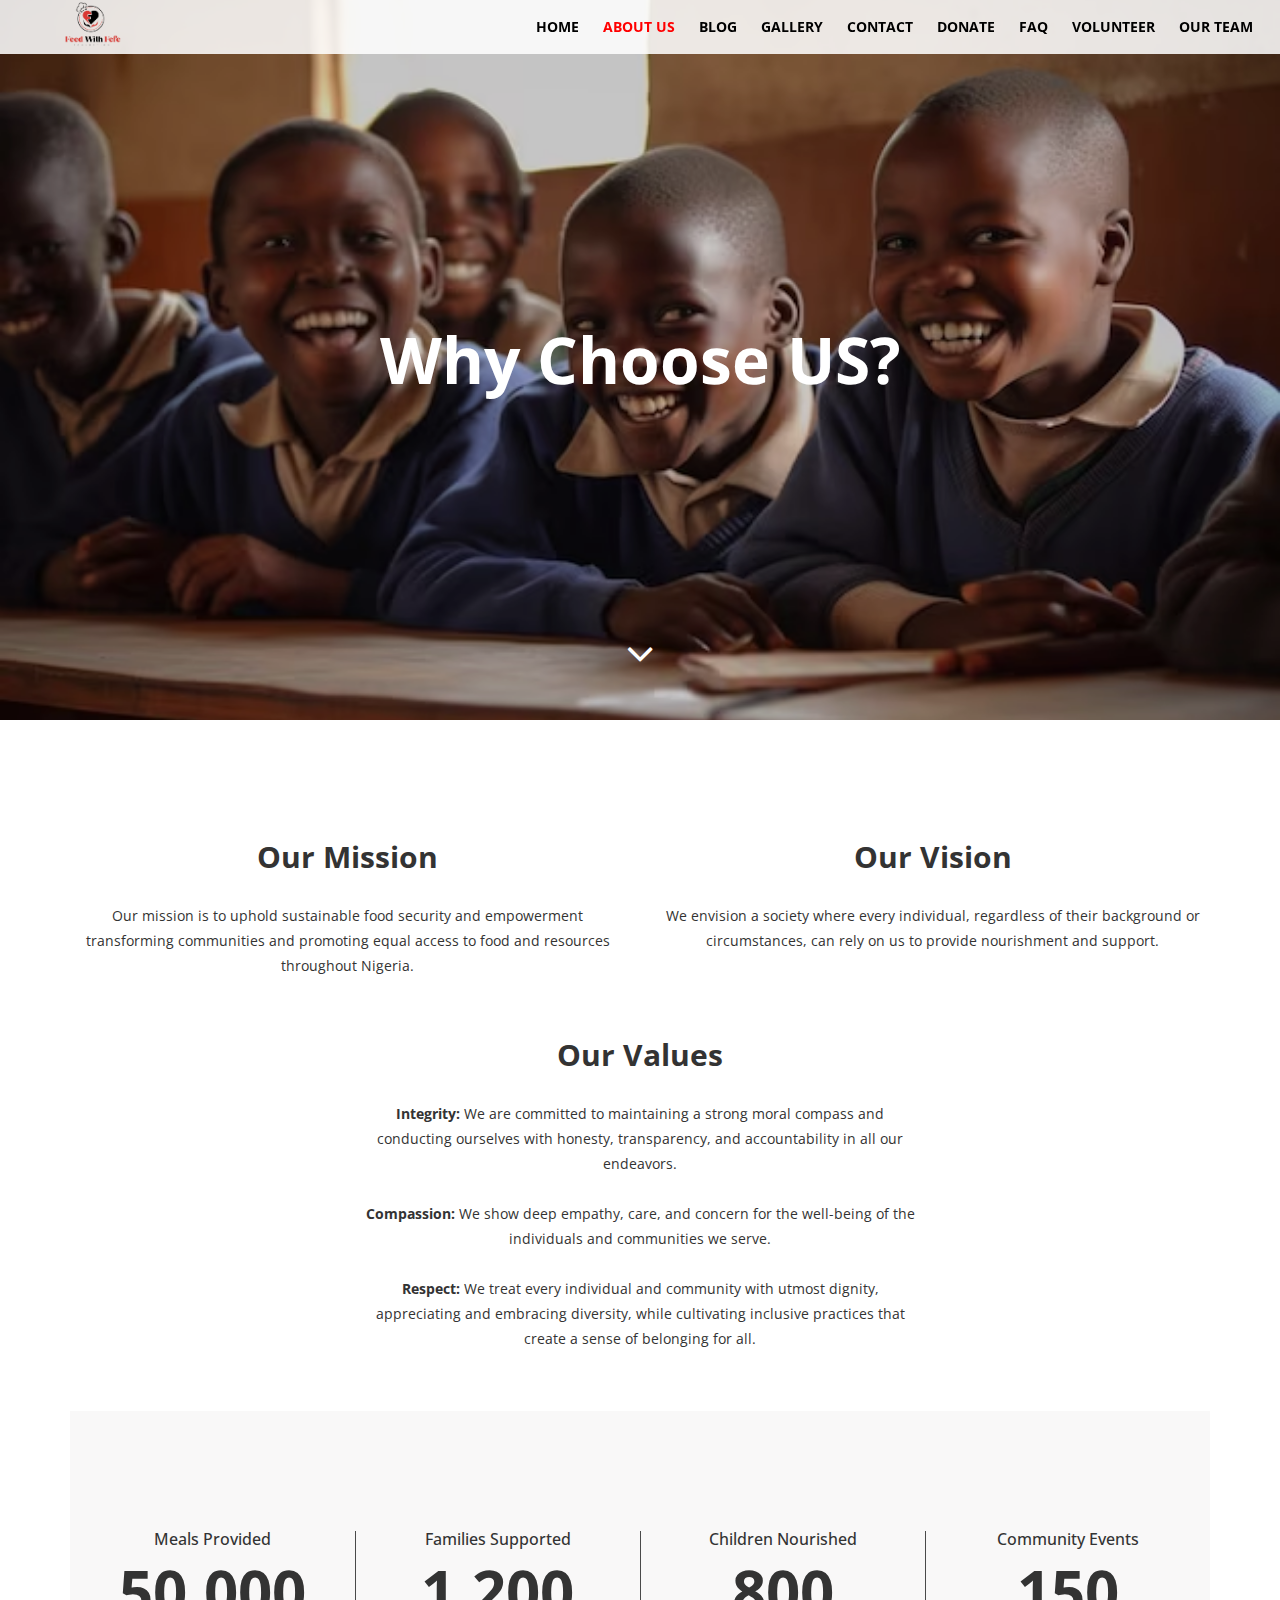
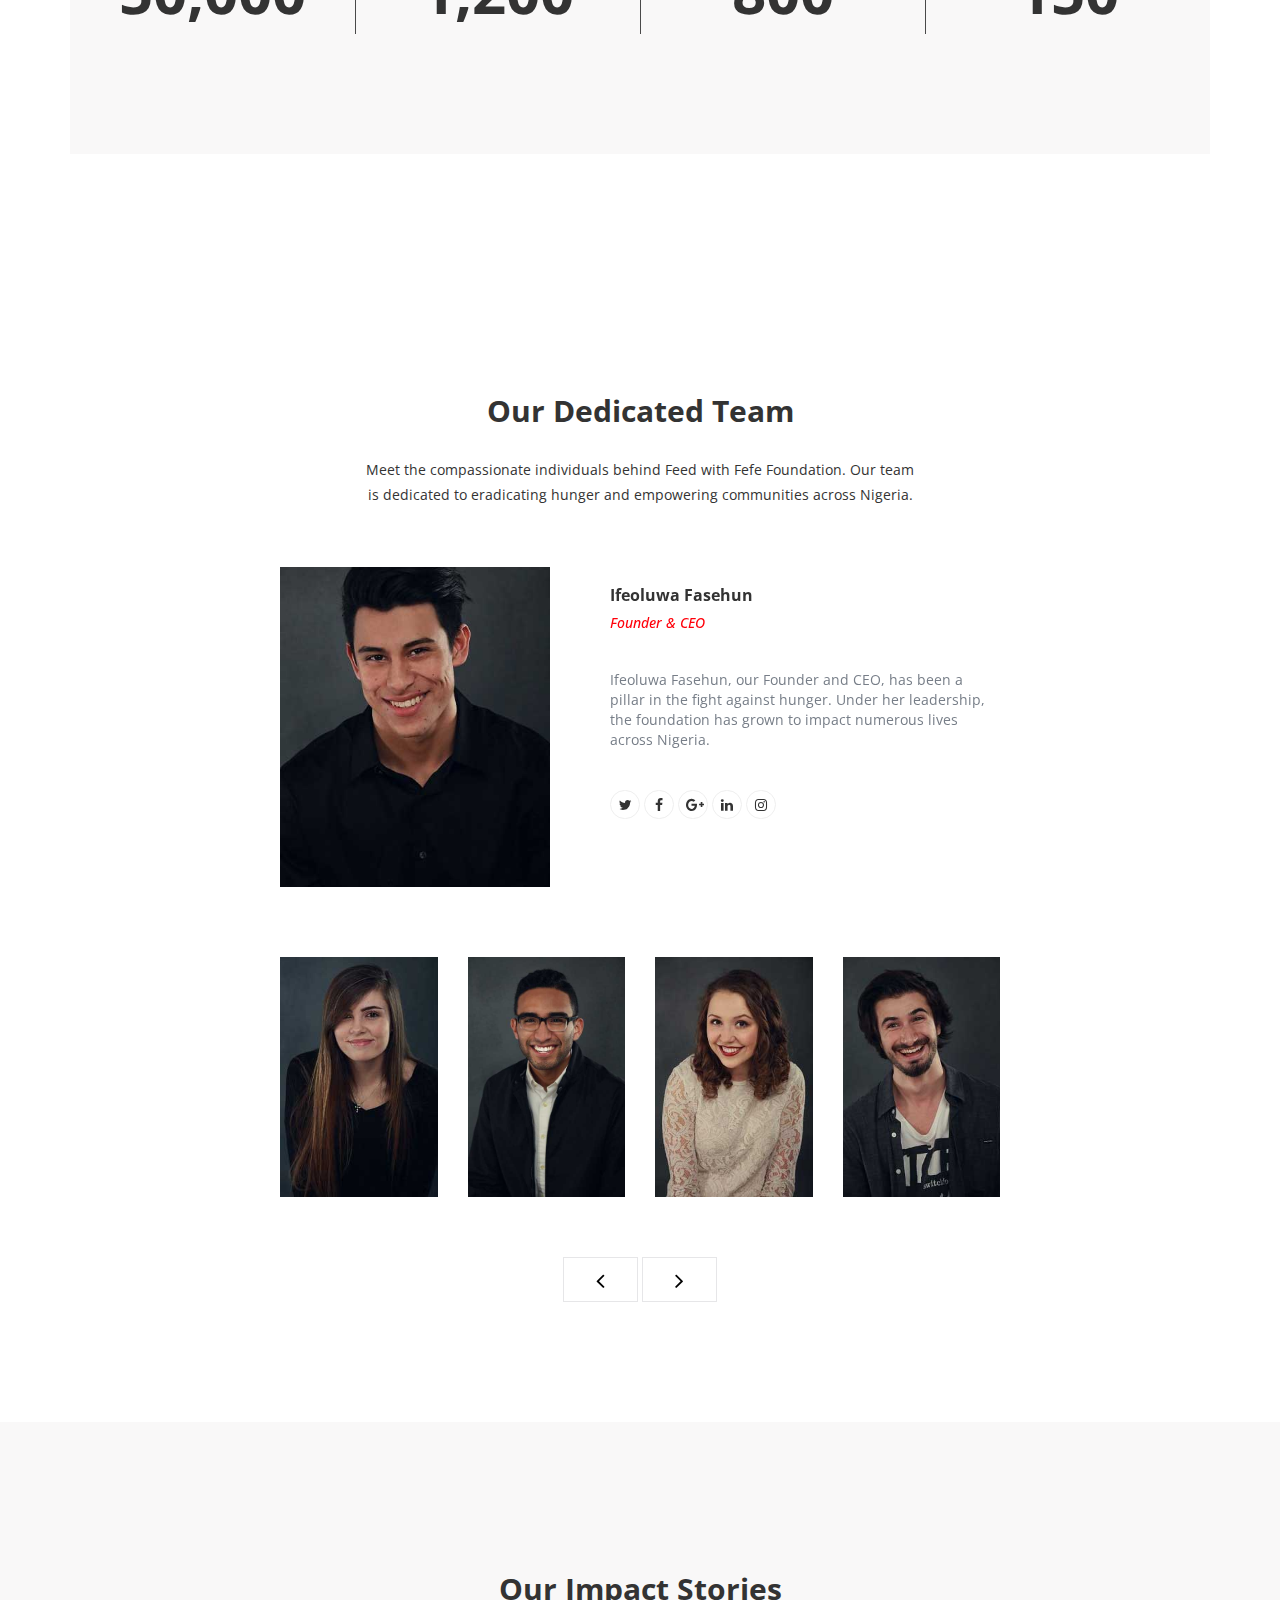
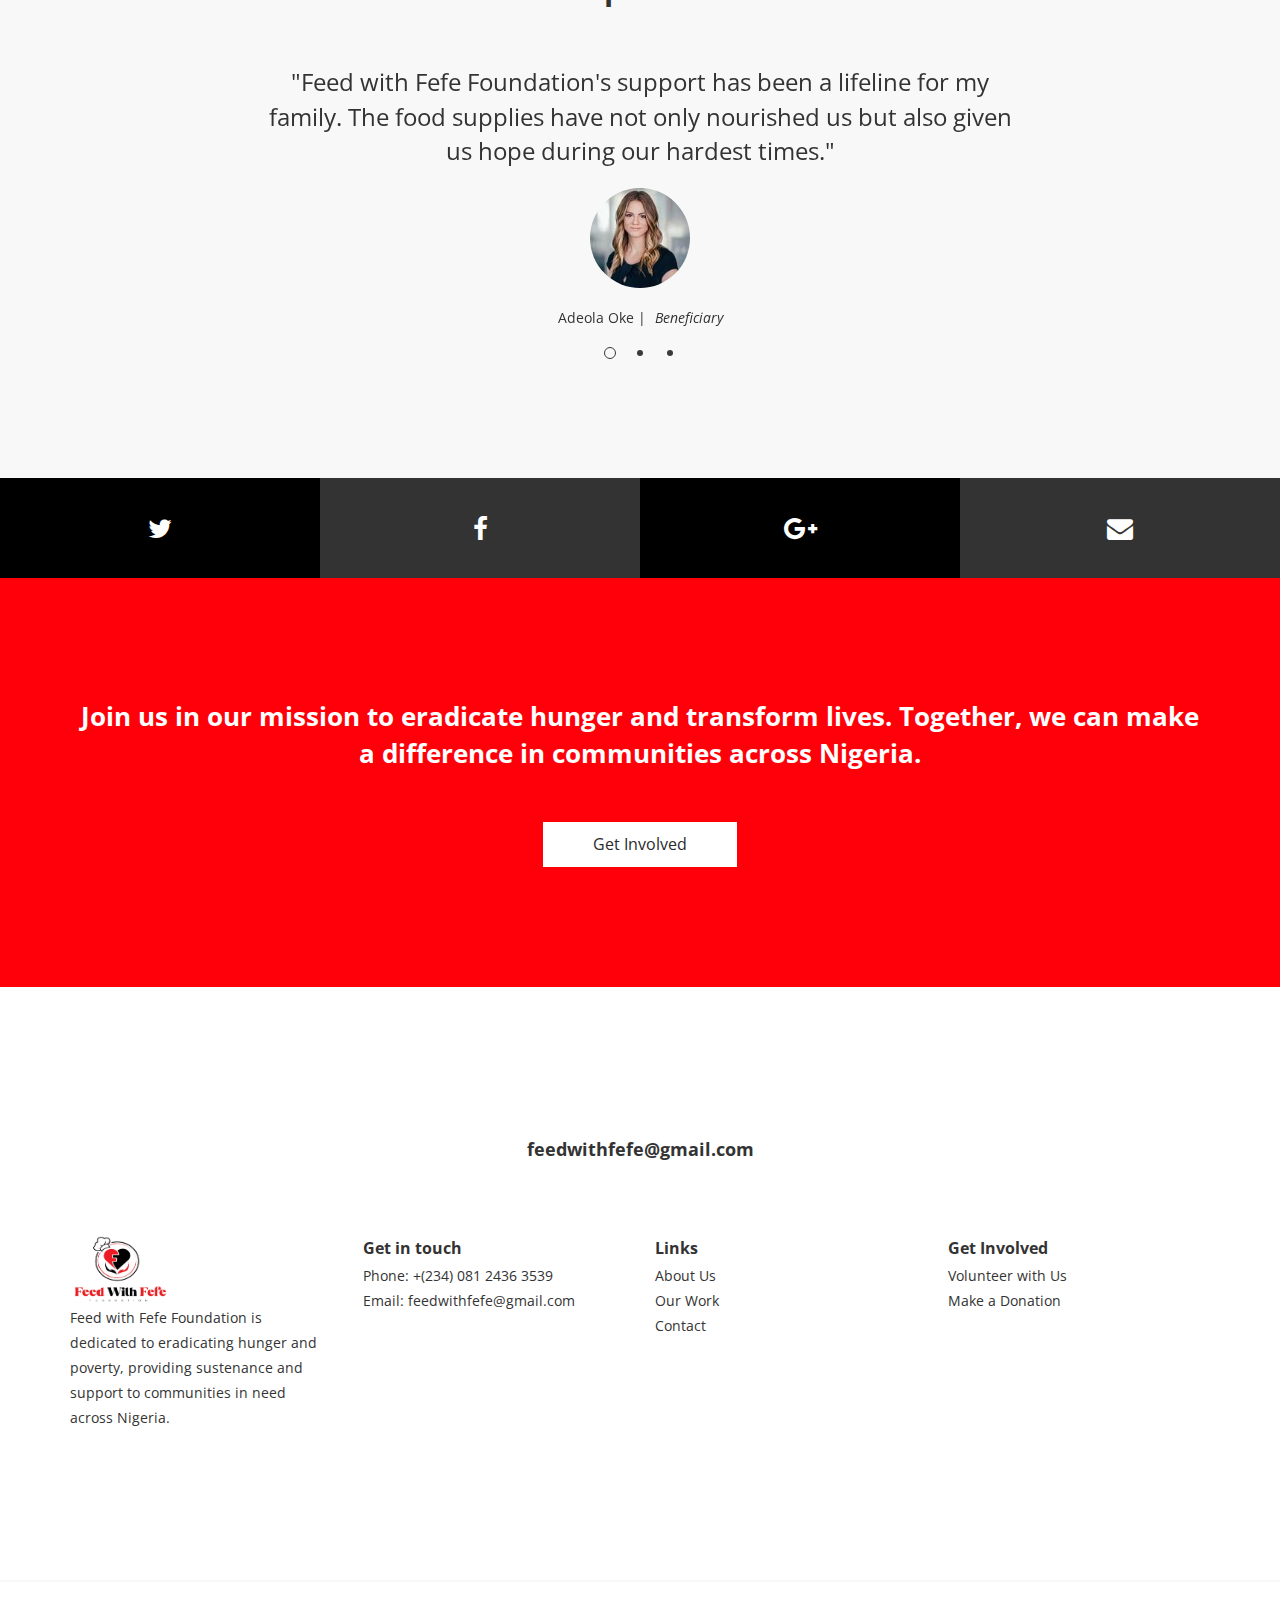
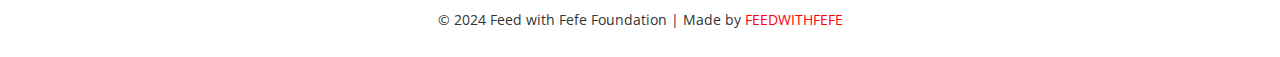
==== commit 94be73d2: "chnages" ====
--- a/about-us.html
+++ b/about-us.html
@@ -20,7 +20,7 @@
 
     <!-- Fonts -->
     <link href='http://fonts.googleapis.com/css?family=Open+Sans:400,300,600,700' rel='stylesheet' type='text/css'>
-    <link rel="stylesheet" href="http://cdnjs.cloudflare.com/ajax/libs/font-awesome/4.4.0/css/font-awesome.min.css">
+    <link rel="stylesheet" href="https://cdnjs.cloudflare.com/ajax/libs/font-awesome/4.4.0/css/font-awesome.min.css">
 
     <!-- Favicon
     ================================================== -->
@@ -46,46 +46,27 @@
 </head>
 
 <body>
-
-    <header id="masthead" class="site-header" data-anchor-target=".hero"
-        data-top="background: rgba(59,58,54,0); border-bottom-color: rgba(226,226,226,0);"
-        data-top-bottom="background: rgba(59,58,54,1); border-bottom-color: rgba(226,226,226,1);">
-
+    <header id="masthead" class="site-header" data-anchor-target=".hero">
         <nav id="primary-navigation" class="site-navigation">
-
             <div class="container-fluid">
-
                 <div class="navbar-header">
-
-                    <a href="index.html" class="site-title yellow-text">Feed <span class="white-text">With </span>
-                        Fefe</a>
+                    <img src="assets/images/logo_2.png" style="height: 48px;  margin-left: 48px;">
                 </div><!-- /.navbar-header -->
-
-
                 <div class="main-menu" id="perfect-navbar-collapse">
-
                     <ul class="nav navbar-nav navbar-right">
-
-                        <li><a href="index.html">Home</a></li>
+                        <li class=""><a href="index.html">Home</a></li>
                         <li class="active"><a href="about-us.html">About Us</a></li>
-                        <li ><a href="blog.html">BLOG</a></li>
-
-                        <li ><a href="portfolio.html">gallery</a></li>
-
+                        <li><a href="blog.html">BLOG</a></li>
+                        <li><a href="portfolio.html">gallery</a></li>
                         <li><a href="contact.html">Contact</a></li>
                         <li class=""><a href="donate.html">Donate</a></li>
                         <li class=""><a href="FAQ.html">FAQ</a></li>
                         <li class=""><a href="volunteer.html">Volunteer</a></li>
                         <li class=""><a href="Our-team.html">Our team</a></li>
-                     
                     </ul><!-- /.navbar-nav -->
-
                 </div><!-- /.navbar-collapse -->
-
-            </div>
-
+            </div>
         </nav><!-- /.site-navigation -->
-
     </header><!-- /#masthead -->
 
     <div class="hero hero-max-720 hero-about-us background-overlay">
--- a/assets/css/style.css
+++ b/assets/css/style.css
@@ -1,10 +1,4 @@
-/*
-* Theme Name: BusinessPerfect
-* Theme URI: milansavov.com/freebies/businessperfect
-* Author: Milan Savov
-* Author URI: milansavov.com
-* Version: 1.0
-* */
+
 
 /* TABLE OF CONTENT 
 *
@@ -42,7 +36,7 @@
 /* CUSTOM RESETS
 ================================================== */
 a { 
-    color: #ffd500;
+    color: #FF000A;
 }
 
 a:focus,
@@ -98,7 +92,7 @@
 
 /* btn colors */
 .btn-yellow {
-    background-color: #ffd500; 
+    background-color: #FF000A; 
     color: #fff;
 }
 
@@ -120,12 +114,12 @@
 }
 
 .btn-yellow-border {
-    border: 1px solid #ffd500;
+    border: 1px solid #FF000A;
 }
 
 .btn.btn-yellow-border:hover,
 .btn.btn-yellow-border:focus {
-    background-color: #ffd500; 
+    background-color: #FF000A; 
     color: #fff; 
 }
 
@@ -169,7 +163,7 @@
 }
 
 .form-control:focus {
-    border-color: #ffd500;
+    border-color: #FF000A;
     box-shadow: none;
 }
 
@@ -192,7 +186,7 @@
 
 input[type=search] + button:hover,
 input[type=search] + button:focus {
-    color: #ffd500;
+    color: #FF000A;
 }
 
 /* Checkbox fields */
@@ -245,7 +239,7 @@
     top: 50%;
     left: 3px;
     font-size: 15px;
-    color: #ffd500;;
+    color: #FF000A;;
     transform: translateY(-50%);
     -webkit-transform: translateY(-50%);
     -ms-transform: translateY(-50%);
@@ -282,12 +276,12 @@
 
 .checkbox [type="checkbox"]:checked:focus + label:before,
 .checkbox [type="checkbox"]:not(:checked):focus + label:before {
-    border: 1px dotted #ffd500;
+    border: 1px dotted #FF000A;
 }
 
 .checkbox [type="checkbox"]:not(:checked) + label:hover:before,
 .checkbox [type="checkbox"]:checked + label:hover:before {
-    border: 1px solid #ffd500;
+    border: 1px solid #FF000A;
 }
 
 /* Radiobutton fields */
@@ -335,7 +329,7 @@
     height: 12px;
     top: 50%;
     left: 4px;
-    background-color: #ffd500;
+    background-color: #FF000A;
     border-radius: 50px;
     transform: translateY(-50%);
     -webkit-transform: translateY(-50%);
@@ -373,12 +367,12 @@
 
 .radio-btn [type="radio"]:checked:focus + label:before,
 .radio-btn [type="radio"]:not(:checked):focus + label:before {
-    border: 1px dotted #ffd500;
+    border: 1px dotted #FF000A;
 }
 
 .radio-btn [type="radio"]:checked + label:hover:before,
 .radio-btn [type="radio"]:not(:checked) + label:hover:before {
-    border: 1px solid #ffd500;
+    border: 1px solid #FF000A;
 }
 
 /* Selectpicker */
@@ -428,7 +422,7 @@
 .selectpicker-styled:hover,
 .selectpicker-styled:active, 
 .selectpicker-styled.active {
-    border-color: #ffd500;
+    border-color: #FF000A;
 }
 
 .selectpicker-styled:active:after,
@@ -451,7 +445,7 @@
 
 .selectpicker-options li {
     padding: 12px 15px;
-    border: 1px solid #ffd500;
+    border: 1px solid #FF000A;
     border-top: 0; 
     -moz-transition: all 0.15s ease-in;
     -o-transition: all 0.15s ease-in;
@@ -461,8 +455,8 @@
 }
 
 .selectpicker-options li:hover {
-    color: #ffd500;
-    border-color: #ffd500;
+    color: #FF000A;
+    border-color: #FF000A;
 }
 
 /* ELEMENTS
@@ -478,8 +472,8 @@
 }
 
 .nav-tabs.tab-style > li.active > a {
-    background-color: #ffd500;
-    border: 1px solid #ffd500;
+    background-color: #FF000A;
+    border: 1px solid #FF000A;
 }
 
 .nav-tabs.tab-style > li > a {
@@ -496,7 +490,7 @@
 }
 
 .nav-tabs.tab-style > li > a:hover {
-    border-color: #ffd500;
+    border-color: #FF000A;
 }
 
 /* Accordion */
@@ -528,7 +522,7 @@
     width: 100%;
     padding: 10px 40px 10px 15px;
     color: #333;
-    background-color: #ffd500;
+    background-color: #FF000A;
 }
 
 .accordion .panel-heading a.collapsed {
@@ -537,7 +531,7 @@
 
 .accordion .panel-heading a.collapsed:hover,
 .accordion.accordion-gray .panel-heading a.collapsed:hover{
-    background-color: #ffd500;   
+    background-color: #FF000A;   
 }
 
 .accordion .panel-heading a.collapsed::after {
@@ -727,7 +721,7 @@
 }
 
 .yellow-bg {
-  background-color: #ffd500;  
+  background-color: #FF000A;  
 }
 
 .black-bg {
@@ -786,7 +780,7 @@
 }
 
 .yellow-text {
-  color: #ffd500;  
+  color: #FF000A;  
 }
 
 /* Text styles */
@@ -816,7 +810,7 @@
 }
 
 .breadcrumb .active {
-  color: #ffd500;
+  color: #FF000A;
 }
 
 /* Pagination */
@@ -840,7 +834,7 @@
 .pagination > li.active > a,
 .pagination > li > a:hover,
 .pagination > li.active > a:hover {
-  background-color: #ffd500;
+  background-color: #FF000A;
   color: #fff;
 }
 
@@ -897,10 +891,15 @@
   width: 100%;
   border-bottom: 1px solid rgba(226,226,226,0);
   z-index: 3;
+  
+}
+#masthead {
+  margin-top: 0;
+  padding-top: 0;
 }
 
 .site-header-fill {
-  background-color: rgba(59,58,54,1);    
+  /* background-color: rgba(59,58,54,1);     */
   border-bottom: 1px solid rgba(226,226,226,1);
 }
 
@@ -920,10 +919,64 @@
 }
 
 .site-title.yellow-text:hover  {
-  color: #ffd500;   
-}
+  color: #FF000A;   
+}
+
+/* Style for the navbar */
+#primary-navigation {
+  background-color: rgba(255, 255, 255, 0.865); /* Sets the navbar background to white */
+}
+
+/* Style for the nav items */
+/* Style for the nav items */
+#primary-navigation .navbar-nav > li > a {
+  color: black; /* Sets the color of nav items to black */
+  display: flex; /* Enables flexbox */
+  align-items: center; /* Centers vertically in the flex container */
+  height: 100%; /* Full height of the navbar */
+  padding-top: 12px; /* Adjust as needed */
+  padding-bottom: 12px; /* Adjust as needed */
+}
+
+
+/* Style for the active nav item */
+#primary-navigation .navbar-nav > .active > a {
+  color: red; /* Sets the color of the active nav item to red */
+
+}
+
+/* Additional styles for hover and focus states */
+#primary-navigation .navbar-nav > li > a:hover,
+#primary-navigation .navbar-nav > li > a:focus {
+  color: red; /* Changes color to red on hover/focus */
+}
+
+/* Style for the site title */
+.site-title {
+  color: #000000; /* Adjust the color as needed */
+}
+
+/* Adjust the color for the yellow-text and white-text classes if needed */
+.yellow-text {
+  color: #FFD700; /* Yellow color, adjust as needed */
+}
+
+.white-text {
+  color: #FFFFFF; /* White color, can adjust if needed */
+}
+
+
 
 /* Navigation */
+/* Targeting the font icon for the hamburger menu */
+.navbar-header .navbar-toggle .icon-bar {
+  background-color: red; /* Change to red */
+}
+
+
+
+
+
 .navbar-nav.navbar-right {
   margin-right: 0;
 }
@@ -935,7 +988,7 @@
   margin:  0 7px;
   font-weight: 700;
   text-transform: uppercase;
-  color: #fff;
+  color: #FF000A;
 }
 
 .navbar-nav > li > a:hover,
@@ -949,17 +1002,17 @@
 .slicknav_nav li.active > a,
 .slicknav_nav .dropdown.active > a a,
 .slicknav_nav .active .active a {
-  color: #ffd500;  
+  color: #FF000A;  
 }
 
 .slicknav_nav > li > a .slicknav_arrow {
-  color: #fff;
+  color: #FF000A;
 }
 
 .dropdown-menu li.active a,
 .dropdown-menu li.active a:hover {
   background-color: transparent;
-  color: #ffd500;    
+  color: #FF000A;    
 }
 
 .navbar-nav > li > a:hover,
@@ -981,7 +1034,7 @@
   visibility: hidden;
   border-radius: 0;
   border: 0;
-  border-top: 5px solid #ffd500; 
+  border-top: 5px solid #FF000A; 
   transition: all 0.2s;
   -moz-transition: all 0.2s;
   -webkit-transition: all 0.2s;
@@ -1083,7 +1136,7 @@
 }
 
 .hero-arrow a:hover {
-  color: #ffd500; 
+  color: #FF000A; 
 }
 
 /* SITEMAIN
@@ -1232,7 +1285,7 @@
 .service-icon .fa {
   font-size: 30px;
   line-height: 65px;
-  color: #ffd500;
+  color: #FF000A;
 }
 
 .service-title {
@@ -1297,7 +1350,7 @@
 }
 
 .team-member-position {
-  color: #ffd500; 
+  color: #FF000A; 
   font-style: italic;
 }
 
@@ -1352,10 +1405,10 @@
   background: url(../img/testimonial-2.jpg) no-repeat;
 }
 
-.testimonial-owner {
+/* .testimonial-owner {
   position: absolute;
   bottom: 10px;
-}
+} */
 
 .testimonial-owner p {
   margin: 0;
@@ -1520,8 +1573,8 @@
 
 .portfolio-sorting .active,
 .portfolio-sorting .btn:active {
-  background-color: #ffd500; 
-  border-color: #ffd500; 
+  background-color: #FF000A; 
+  border-color: #FF000A; 
   color: #fff;
   box-shadow: none;
 }
@@ -1679,7 +1732,7 @@
 
 a.post-title:hover,
 .blog-post > a:hover + .post-content .post-title {
-  color: #ffd500;
+  color: #FF000A;
 }
 
 .post-meta {
@@ -1715,7 +1768,7 @@
 }
 
 .post-meta li a:hover {
-  color: #ffd500;;
+  color: #FF000A;;
 } 
 
 .post-info {
@@ -1774,7 +1827,7 @@
 
 .widget-categories li a:hover {
   padding-left: 10px;
-  color: #ffd500;
+  color: #FF000A;
 }
 
 /* Latest-posts */
@@ -1819,7 +1872,7 @@
 }
 
 .posts-list li a:hover .widget-post-title {
-  color: #ffd500;
+  color: #FF000A;
 }
 
 /* Tags */ 
@@ -1837,7 +1890,7 @@
 }
 
 .widget-tags ul li a:hover {
-  background-color: #ffd500;
+  background-color: #FF000A;
   color: #fff;
 }
 
@@ -2034,6 +2087,6 @@
 }
 
 .copyright .yellow-text:hover {
-  color: #ffd500;
+  color: #FF000A;
   text-decoration: underline;
 }--- a/assets/css/colors.css
+++ b/assets/css/colors.css
@@ -1,10 +1,3 @@
-/*
-* Theme Name: BusinessPerfect
-* Theme URI: businessperfect.com
-* Author: Milan Savov
-* Author URI/Mail: milan.savov@gmail.com
-* Version: 1.0
-* */
 
 /* COLORS
 */
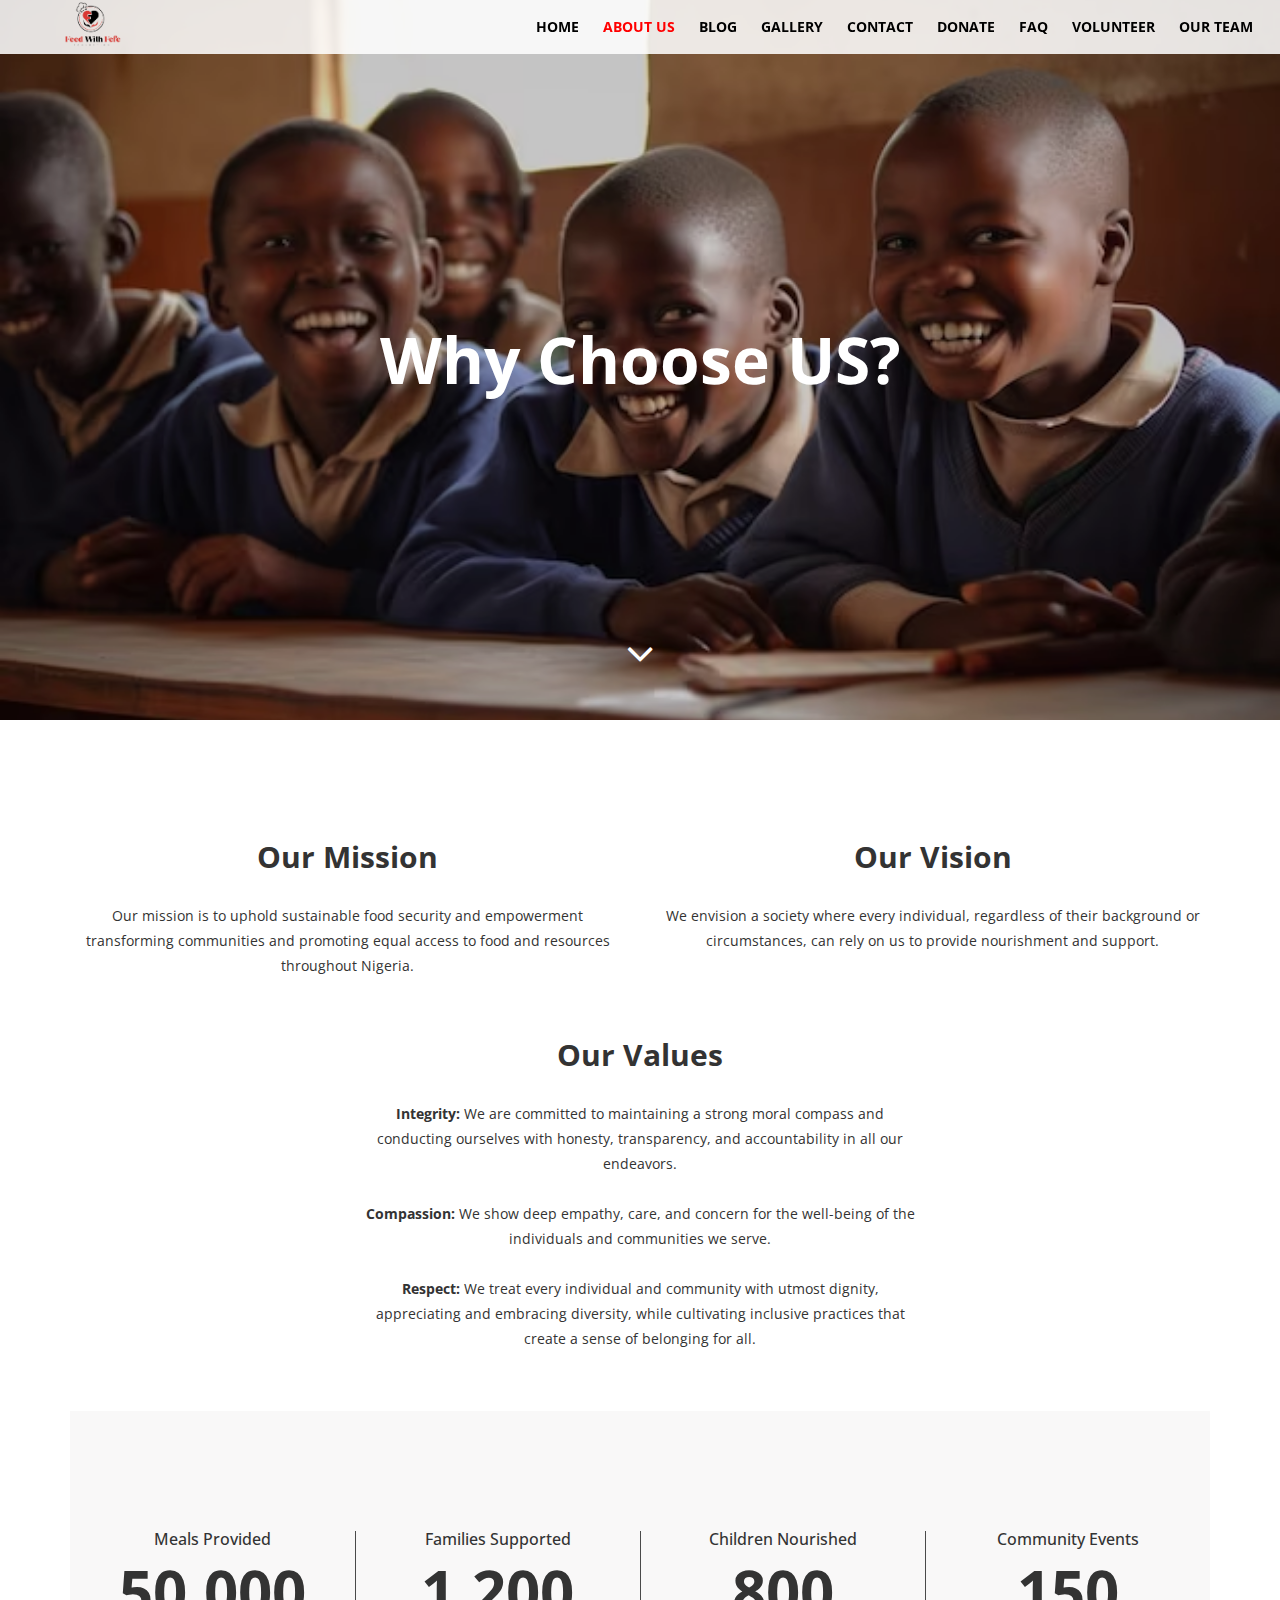
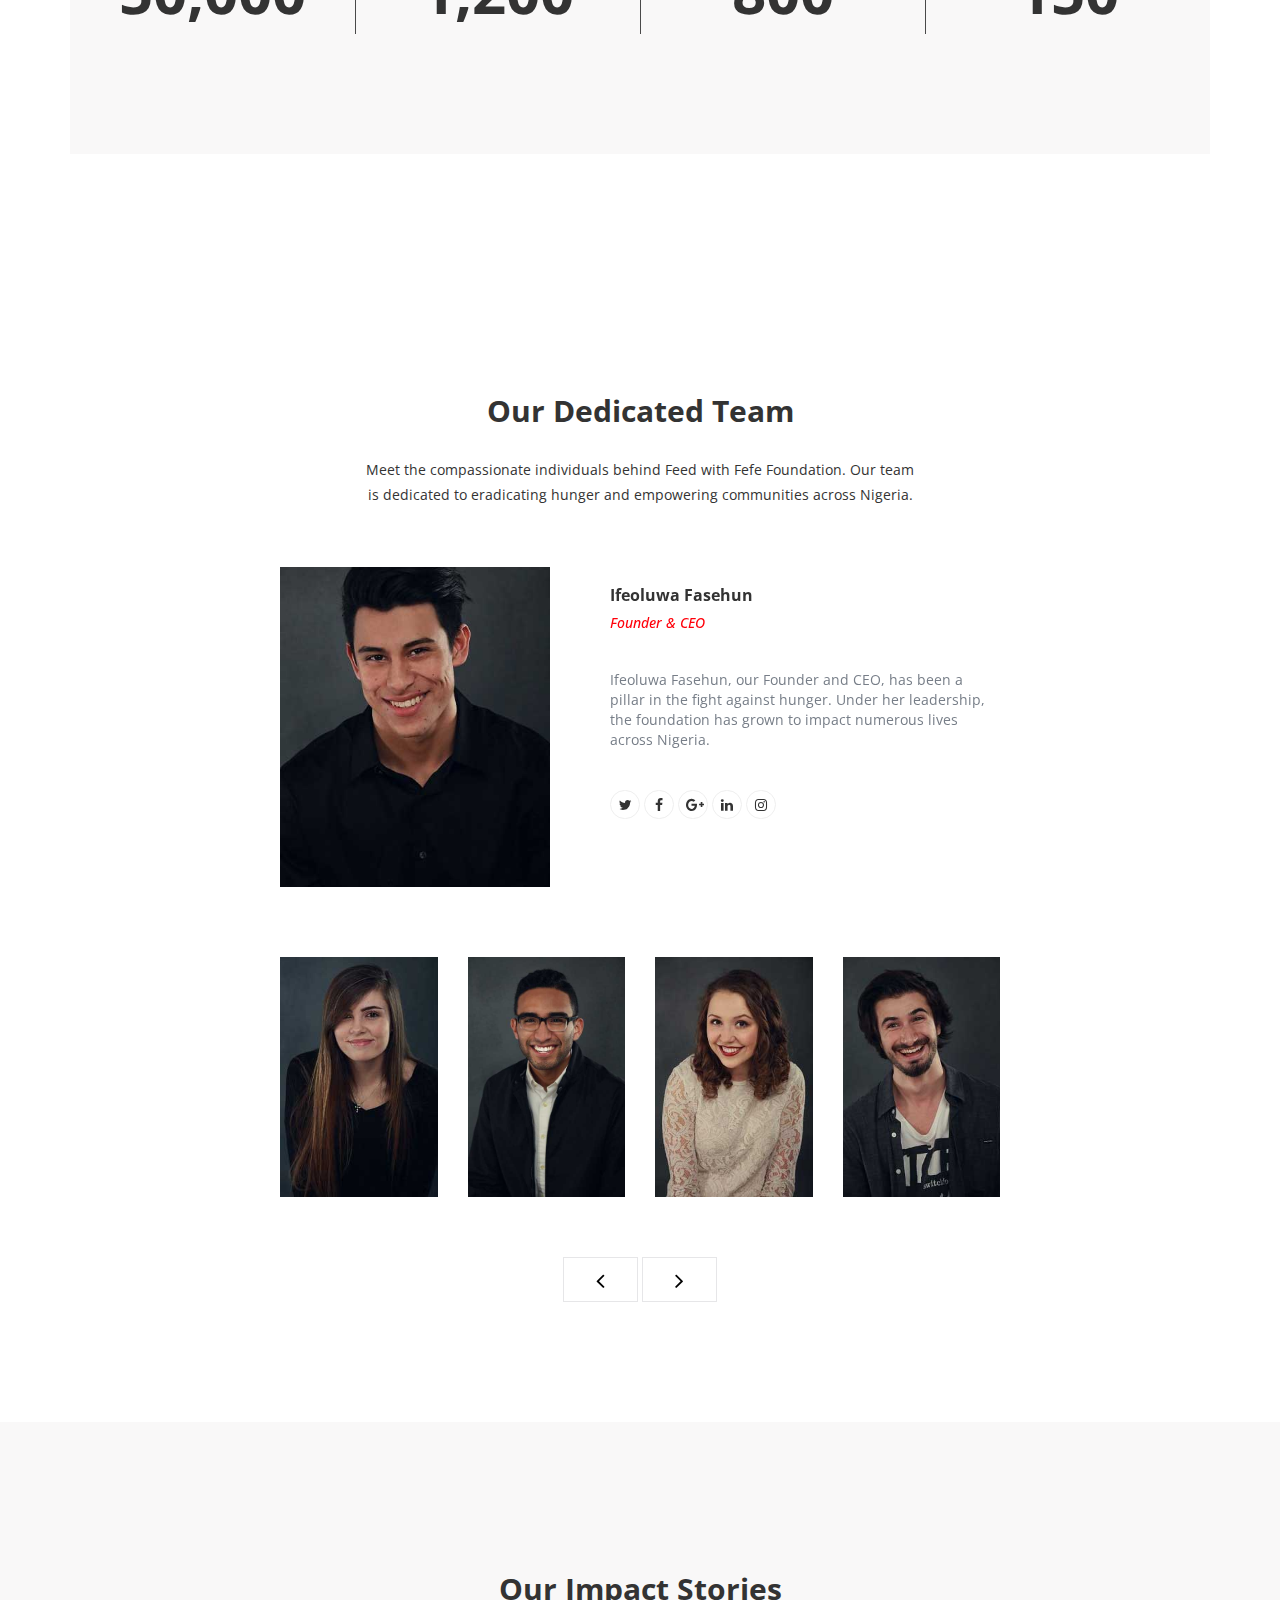
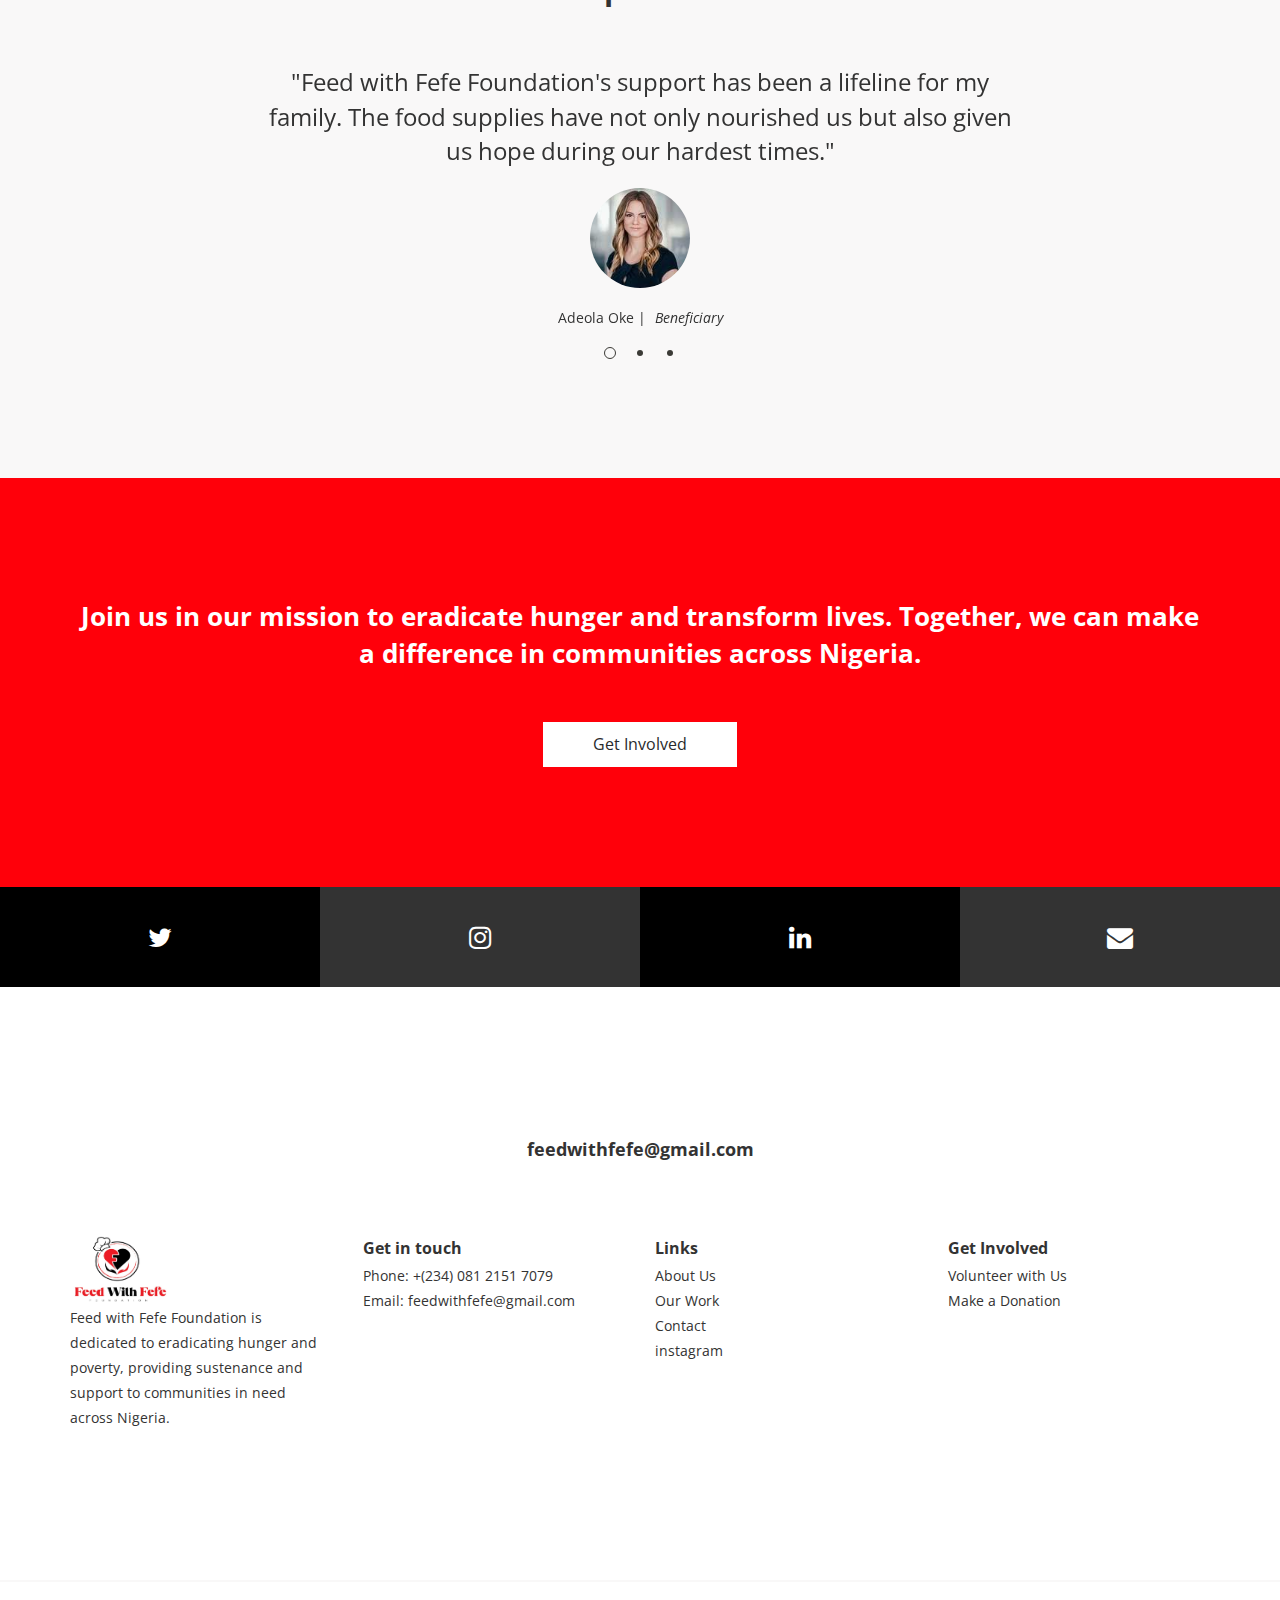
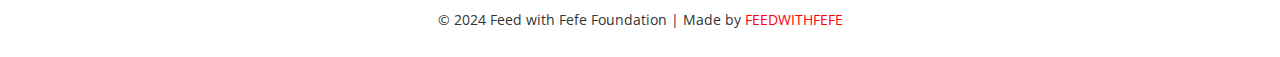
==== commit 4feec9b6: "new" ====
--- a/about-us.html
+++ b/about-us.html
@@ -127,19 +127,19 @@
                                 <h4 class="small-title">Meals Provided</h4>
                                 <p class="counter" data-to="50000" data-speed="2000">50,000</p>
                             </div><!-- /.counter-item -->
-        
+
                             <!-- Families Supported -->
                             <div class="col-sm-3 col-xs-6 counter-line">
                                 <h4 class="small-title">Families Supported</h4>
                                 <p class="counter" data-to="1200" data-speed="2000">1,200</p>
                             </div><!-- /.counter-item -->
-        
+
                             <!-- Children Nourished -->
                             <div class="col-sm-3 col-xs-6 counter-line">
                                 <h4 class="small-title">Children Nourished</h4>
                                 <p class="counter" data-to="800" data-speed="2000">800</p>
                             </div><!-- /.counter-item -->
-        
+
                             <!-- Community Events -->
                             <div class="col-sm-3 col-xs-6 counter-line">
                                 <h4 class="small-title">Community Events</h4>
@@ -147,10 +147,10 @@
                             </div><!-- /.counter-item -->
                         </div>
                     </div>
-        
-        
+
+
                 </section><!-- /.section-counters -->
-        
+
             </div>
         </section><!-- /.section-who-we-are -->
 
@@ -358,7 +358,9 @@
                         <!-- Testimonial 1 -->
                         <div class="col-md-12">
                             <div class="testimonial-content">
-                                <p>"Feed with Fefe Foundation's support has been a lifeline for my family. The food supplies have not only nourished us but also given us hope during our hardest times."</p>
+                                <p>"Feed with Fefe Foundation's support has been a lifeline for my family. The food
+                                    supplies have not only nourished us but also given us hope during our hardest
+                                    times."</p>
                                 <img src="assets/img/testimonial-1.jpg" alt="Beneficiary Testimonial">
                                 <div class="testimonial-owner">
                                     <p>Adeola Oke |</p>
@@ -366,11 +368,12 @@
                                 </div>
                             </div>
                         </div>
-        
+
                         <!-- Testimonial 2 -->
                         <div class="col-md-12">
                             <div class="testimonial-content">
-                                <p>"Volunteering with Feed with Fefe has been an incredibly rewarding experience. Seeing the smiles we bring to children's faces is truly heartwarming."</p>
+                                <p>"Volunteering with Feed with Fefe has been an incredibly rewarding experience. Seeing
+                                    the smiles we bring to children's faces is truly heartwarming."</p>
                                 <img src="assets/img/testimonial-2.jpg" alt="Volunteer Testimonial">
                                 <div class="testimonial-owner">
                                     <p>Chukwudi Ibe |</p>
@@ -378,11 +381,13 @@
                                 </div>
                             </div>
                         </div>
-        
+
                         <!-- Testimonial 3 -->
                         <div class="col-md-12">
                             <div class="testimonial-content">
-                                <p>"Partnering with Feed with Fefe has allowed us to extend our reach to more communities. Their dedication to eradicating hunger aligns perfectly with our goals."</p>
+                                <p>"Partnering with Feed with Fefe has allowed us to extend our reach to more
+                                    communities. Their dedication to eradicating hunger aligns perfectly with our
+                                    goals."</p>
                                 <img src="assets/img/testimonial-2.jpg" alt="Volunteer Testimonial">
                                 <div class="testimonial-owner">
                                     <p>Amara Nwankwo |</p>
@@ -394,37 +399,31 @@
                 </div>
             </div>
         </section><!-- /.section-clients-2 -->
-        
-        <section class="social-networks">
-
-            <div class="container-fluid">
-
-                <div class="row">
-
-                    <a class="white-text black-bg twitter-bg" href="#"><i class="fa fa-twitter"
-                            aria-hidden="true"></i></a>
-                    <a class="white-text gray-bg facebook-bg" href="#"><i class="fa fa-facebook"
-                            aria-hidden="true"></i></a>
-                    <a class="white-text black-bg google-plus-bg" href="#"><i class="fa fa-google-plus"
-                            aria-hidden="true"></i></a>
-                    <a class="white-text gray-bg message-bg" href="#"><i class="fa fa-envelope"
-                            aria-hidden="true"></i></a>
-
-                </div>
-
-            </div>
-
-        </section><!-- /.social-networks -->
 
     </main><!-- /.site-main -->
     <section class="site-section-small section-work-with-us yellow-bg text-center">
         <div class="container">
             <p class="section-title-small white-text mb-50">Join us in our mission to eradicate hunger and transform
                 lives. Together, we can make a difference in communities across Nigeria.</p>
-                <a class="btn" href="volunteer.html">Get Involved</a>
+            <a class="btn" href="volunteer.html">Get Involved</a>
         </div>
     </section>
 
+    <section class="social-networks">
+        <div class="container-fluid">
+            <div class="row">
+                <a class="white-text black-bg twitter-bg" href="https://x.com/feedwithfefe?s=21"><i
+                        class="fa fa-twitter" aria-hidden="true"></i></a>
+                <a class="white-text gray-bg google-plus-bg "
+                    href="https://www.instagram.com/feedwithfefefoundation?igsh=ZDNuZDhxZGw4YWxy&utm_source=qr"><i
+                        class="fa fa-instagram" aria-hidden="true"></i></a>
+                <a class="white-text black-bg instagram-bg" href=""><i class="fa fa-linkedin"
+                        aria-hidden="true"></i></a>
+                <a class="white-text gray-bg message-bg" href="mailto:ifeoluwafasehun@gmail.com"><i
+                        class="fa fa-envelope" aria-hidden="true"></i></a>
+            </div>
+        </div>
+    </section><!-- /.social-networks -->
     <footer id="colophon" class="site-footer">
         <div class="container">
             <div class="email">
@@ -445,7 +444,7 @@
                     <div class="mb-xs-20">
                         <h4 class="small-title">Get in touch</h4>
                         <ul class="list-unstyled">
-                            <li>Phone: <a href="tel:+2348124363539">+(234) 081 2436 3539</a></li>
+                            <li>Phone: <a href="tel:+2348124363539">+(234) 081 2151 7079</a></li>
                             <li>Email: <a href="mailto:feedwithfefe@gmail.com">feedwithfefe@gmail.com</a></li>
                             <!-- Include additional contact details if necessary -->
                         </ul>
@@ -459,6 +458,10 @@
                             <li><a href="about-us.html">About Us</a></li>
                             <li><a href="our-work.html">Our Work</a></li>
                             <li><a href="contact.html">Contact</a></li>
+                            <li><a
+                                    href="https://www.instagram.com/feedwithfefefoundation?igsh=ZDNuZDhxZGw4YWxy&utm_source=qr">instagram</a>
+                            </li>
+
                             <!-- Update links as needed -->
                         </ul>
                     </div>
